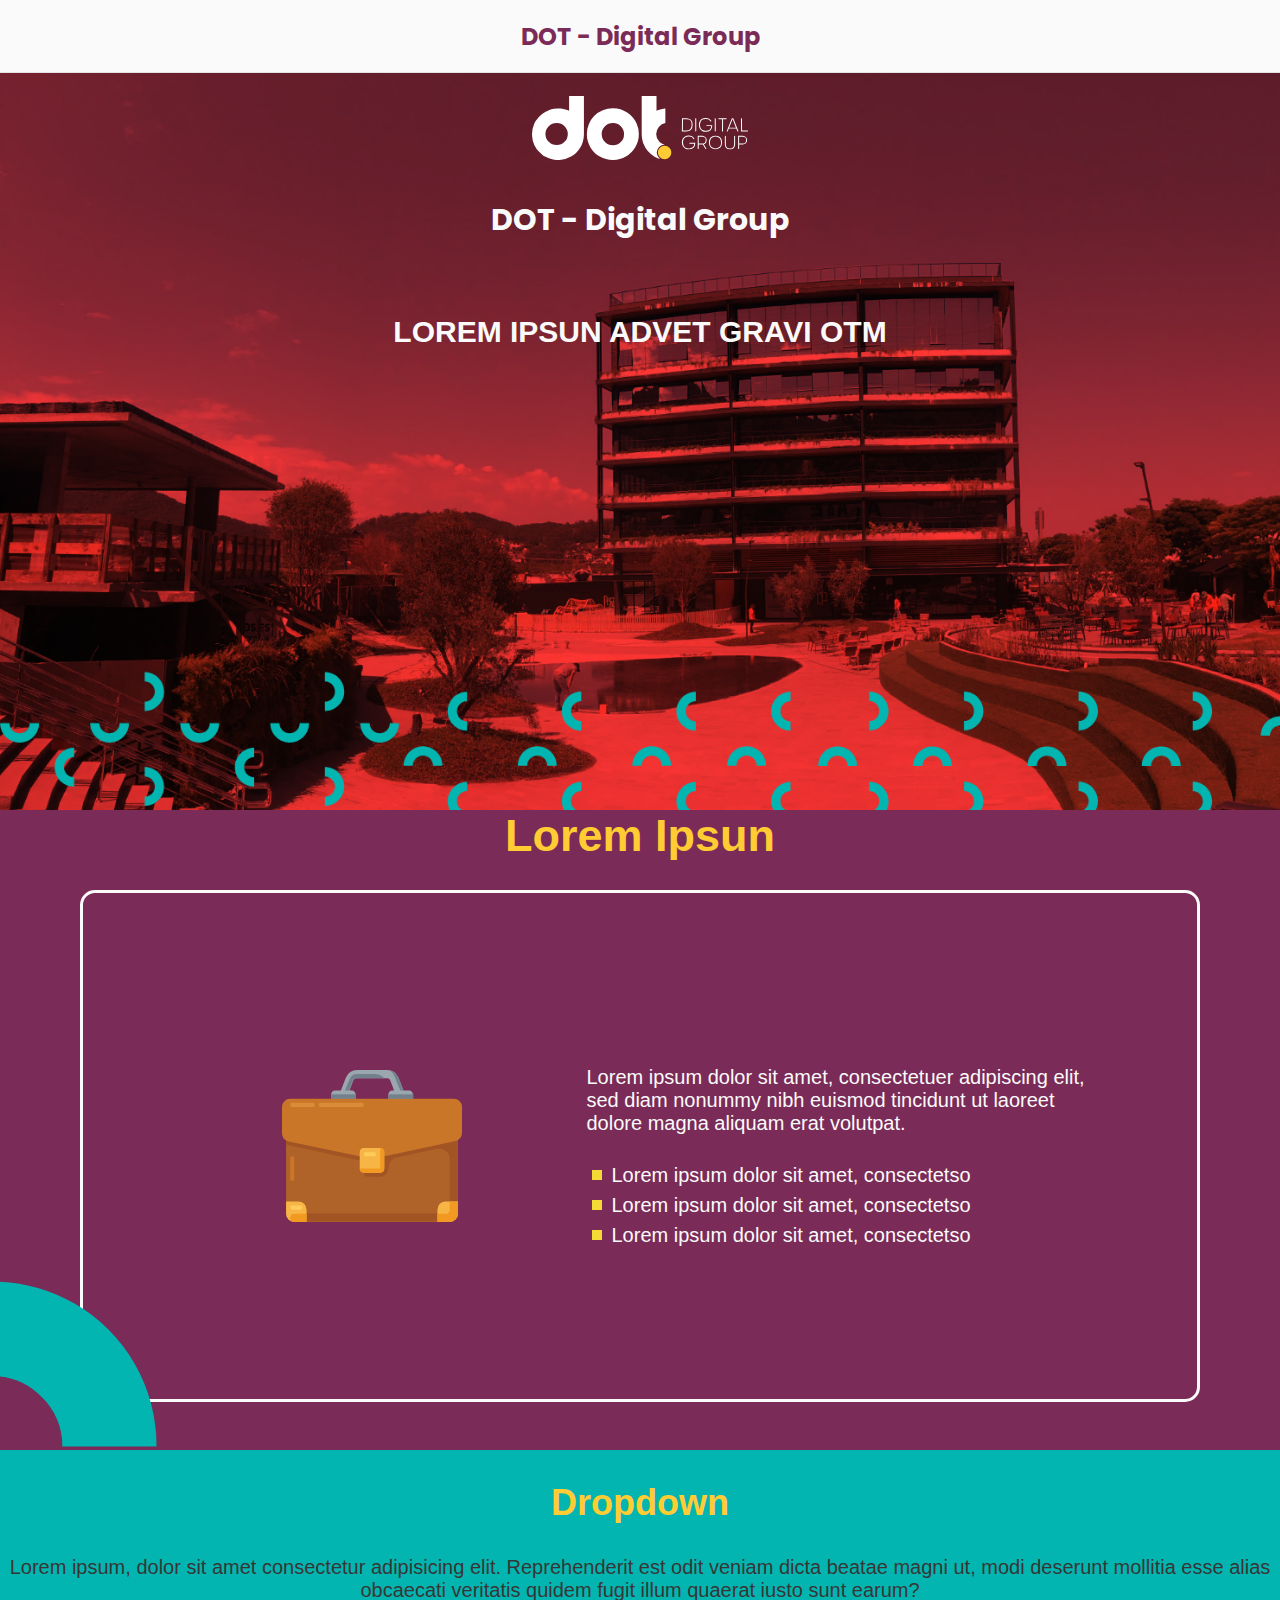
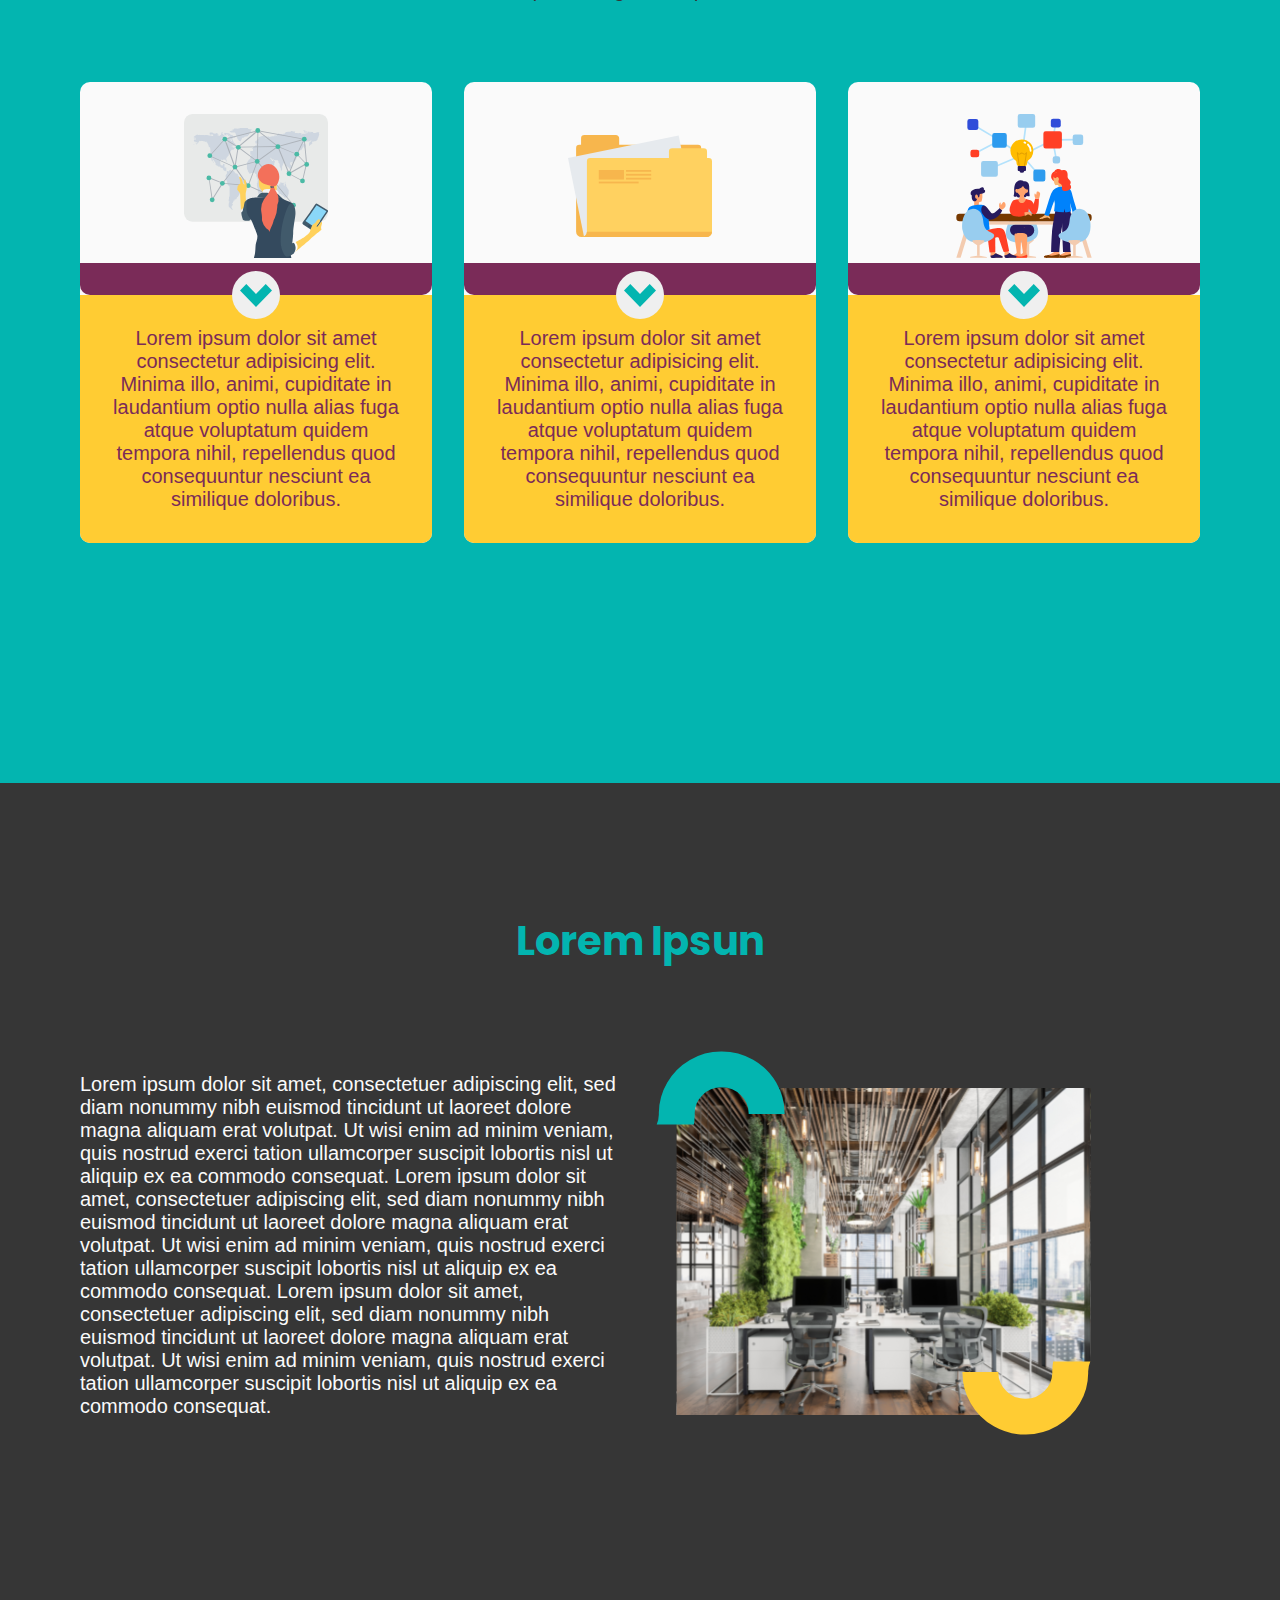
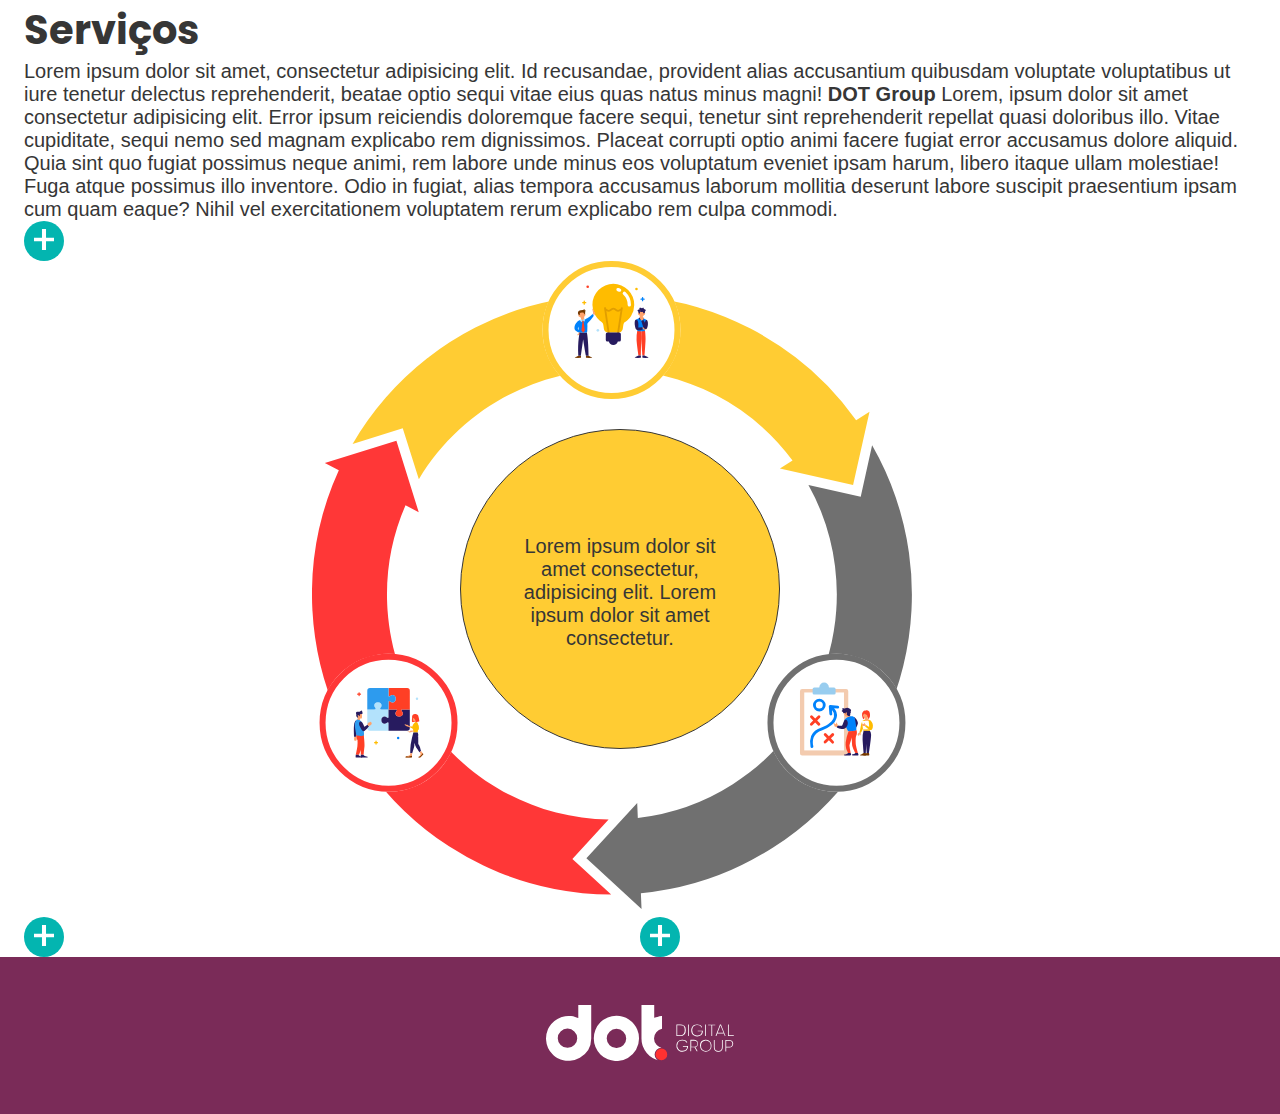
==== index.html @ 4a340a61 "modified:   index.html new file:   main.js deleted:    script/main.js modified:   styles/style.css" ====
<!DOCTYPE html>
<html lang="pt_BR">
  <head>
    <meta charset="UTF-8" />
    <meta name="viewport" content="width=device-width, initial-scale=1.0" />
    <title>DOT - Digital Group</title>
    <link rel="preconnect" href="https://fonts.googleapis.com" />
    <link rel="preconnect" href="https://fonts.gstatic.com" crossorigin />
    <link rel="stylesheet" href="styles/style.css" />
    <link rel="stylesheet" href="Assets/Fonts/style.css" />

    <link
      href="https://fonts.googleapis.com/css2?family=Poppins:wght@400;500;700&display=swap"
      rel="stylesheet"
    />
  </head>
  <body>
    <header id="header">
      <nav class="container">
        <a class="logo" href="#"><span> DOT - Digital Group</span></a>
      </nav>
    </header>

    <main>
      <!-- HOME -->
      <section class="section" id="home">
        <div class="container-grid-Header">
          <div class="text">
            <img
              src="./assets/icones/icones/icon-logo-header.svg"
              class="LogoImg"
              alt="Logo Header"
            />
            <h1 class="title-header">DOT - Digital Group</h1>
            <h2 class="subtitle">LOREM IPSUN ADVET GRAVI OTM</h2>
          </div>
        </div>
      </section>
      <!-- BUSINESS -->
      <section class="businessContainer">
        <h2>Lorem Ipsun</h2>
        <div id="businessContainerDiv">
          <img
            id="businessContainerImg"
            src="assets/icones/icones/icon-01.svg"
            alt=""
          />
          <div id="businessContainerText">
            <p id="businessContainerP">
              Lorem ipsum dolor sit amet, consectetuer adipiscing elit, sed diam
              nonummy nibh euismod tincidunt ut laoreet dolore magna aliquam
              erat volutpat.
            </p>
            <div class="bulletsIcon">
              <img src="assets/icones/icones/square-full.svg" />
              <p>Lorem ipsum dolor sit amet, consectetso</p>
            </div>
            <div class="bulletsIcon">
              <img src="assets/icones/icones/square-full.svg" alt="" />
              <p>Lorem ipsum dolor sit amet, consectetso</p>
            </div>
            <div class="bulletsIcon">
              <img src="assets/icones/icones/square-full.svg" alt="" />
              <p>Lorem ipsum dolor sit amet, consectetso</p>
            </div>
          </div>
        </div>
        <div id="case-container-icon-blue-big">
          <img src="assets/icones/icones/icon-blue-big.svg" alt="" />
        </div>
      </section>

      <!-- Dropdown -->
      <section class="dropdownCard">
        <header class="dropdownHeader">
          <h2>Dropdown</h2>
        </header>
        <div class="textContainer">
          <article>
            Lorem ipsum, dolor sit amet consectetur adipisicing elit.
            Reprehenderit est odit veniam dicta beatae magni ut, modi deserunt
            mollitia esse alias obcaecati veritatis quidem fugit illum quaerat
            iusto sunt earum?
          </article>
        </div>
        <div class="cardContainer">
          <div class="card01">
            <img src="assets/icones/icones/icon-02.svg" alt="" />
            <div id="footerCard">
              <button onclick="showCard1() " id="toggleButton1">
                <!-- <img id="arrowDownImg1" alt="" /> -->
              </button>
            </div>
            <div>
              <p id="text-show1">
                Lorem ipsum dolor sit amet consectetur adipisicing elit. Minima
                illo, animi, cupiditate in laudantium optio nulla alias fuga
                atque voluptatum quidem tempora nihil, repellendus quod
                consequuntur nesciunt ea similique doloribus.
              </p>
            </div>
          </div>
          <div class="card02">
            <img src="assets/icones/icones/icon-03.svg" alt="" />
            <div id="footerCard">
              <button id="toggleButton2" onclick="showCard2() ">
                <!-- <img id="arrowDownImg2" alt="" /> -->
              </button>
            </div>
            <div id="text-show2">
              <p>
                Lorem ipsum dolor sit amet consectetur adipisicing elit. Minima
                illo, animi, cupiditate in laudantium optio nulla alias fuga
                atque voluptatum quidem tempora nihil, repellendus quod
                consequuntur nesciunt ea similique doloribus.
              </p>
            </div>
          </div>
          <div class="card03">
            <img src="assets/icones/icones/icon-04.svg" alt="" />
            <div id="footerCard">
              <button id="toggleButton3" onclick="showCard3() ">
                <!-- <img id="arrowDownImg3" alt="" /> -->
              </button>
            </div>
            <div id="text-show3">
              <p>
                Lorem ipsum dolor sit amet consectetur adipisicing elit. Minima
                illo, animi, cupiditate in laudantium optio nulla alias fuga
                atque voluptatum quidem tempora nihil, repellendus quod
                consequuntur nesciunt ea similique doloribus.
              </p>
            </div>
          </div>
        </div>
      </section>

      <!-- 4 Section -->
      <section class="section" id="about">
        <div class="section4">
          <h1 class="title" id="section4Title">Lorem Ipsun</h1>
          <div class="section4Card">
            <p>
              Lorem ipsum dolor sit amet, consectetuer adipiscing elit, sed diam
              nonummy nibh euismod tincidunt ut laoreet dolore magna aliquam
              erat volutpat. Ut wisi enim ad minim veniam, quis nostrud exerci
              tation ullamcorper suscipit lobortis nisl ut aliquip ex ea commodo
              consequat. Lorem ipsum dolor sit amet, consectetuer adipiscing
              elit, sed diam nonummy nibh euismod tincidunt ut laoreet dolore
              magna aliquam erat volutpat. Ut wisi enim ad minim veniam, quis
              nostrud exerci tation ullamcorper suscipit lobortis nisl ut
              aliquip ex ea commodo consequat. Lorem ipsum dolor sit amet,
              consectetuer adipiscing elit, sed diam nonummy nibh euismod
              tincidunt ut laoreet dolore magna aliquam erat volutpat. Ut wisi
              enim ad minim veniam, quis nostrud exerci tation ullamcorper
              suscipit lobortis nisl ut aliquip ex ea commodo consequat.
            </p>
            <div class="image">
              <img
                src="./assets/icones/icones/Grupo 126512.svg"
                alt="Imagem2"
              />
            </div>
          </div>
        </div>
      </section>

      <!-- SERVICES -->
      <section class="section" id="services">
        <div class="container grid">
          <header>
            <h1 class="title">Serviços</h1>
            <p>
              Lorem ipsum dolor sit amet, consectetur adipisicing elit. Id
              recusandae, provident alias accusantium quibusdam voluptate
              voluptatibus ut iure tenetur delectus reprehenderit, beatae optio
              sequi vitae eius quas natus minus magni!
              <strong> DOT Group </strong>Lorem, ipsum dolor sit amet
              consectetur adipisicing elit. Error ipsum reiciendis doloremque
              facere sequi, tenetur sint reprehenderit repellat quasi doloribus
              illo. Vitae cupiditate, sequi nemo sed magnam explicabo rem
              dignissimos. Placeat corrupti optio animi facere fugiat error
              accusamus dolore aliquid. Quia sint quo fugiat possimus neque
              animi, rem labore unde minus eos voluptatum eveniet ipsam harum,
              libero itaque ullam molestiae! Fuga atque possimus illo inventore.
              Odio in fugiat, alias tempora accusamus laborum mollitia deserunt
              labore suscipit praesentium ipsam cum quam eaque? Nihil vel
              exercitationem voluptatem rerum explicabo rem culpa commodi.
            </p>
          </header>
          <div id="cards-grid">
            <div class="card1">
              <button class="button-top">
                <img src="assets/icones/icones/icon-plus.svg" alt="" />
              </button>
            </div>
            <div class="img-container">
              <div class="InterativeImgBg">
                <div id="yellow-circle">
                  <p class="text-yellow">
                    Lorem ipsum dolor sit amet consectetur, adipisicing elit.
                    Lorem ipsum dolor sit amet consectetur.
                  </p>
                </div>
                <!-- <div id="red-circle">
                  <p class="text-red">
                    Lorem ipsum dolor sit amet consectetur, adipisicing elit.
                    Lorem ipsum dolor sit amet consectetur.
                  </p>
                </div> -->
                <!-- <div id="gray-circle">
                  <p class="text-gray">
                    Lorem ipsum dolor sit amet consectetur, adipisicing elit.
                    Lorem ipsum dolor sit amet consectetur.
                  </p>
                </div> -->
              </div>
            </div>

            <div id="baseCardContainer">
              <div class="card2">
                <button class="button-left">
                  <img src="assets/icones/icones/icon-plus.svg" alt="" />
                </button>
              </div>
              <div class="card3">
                <button class="button-right">
                  <img src="assets/icones/icones/icon-plus.svg" alt="" />
                </button>
              </div>
            </div>
          </div>
        </div>
      </section>

      <!-- FOOTER -->
      <section class="section" id="contact">
        <div class="container grid">
          <a href="" target="_blank"
            ><img src="assets/icones/icones/icon-logo-footer.svg" alt=""
          /></a>
        </div>
      </section>
    </main>

    <!-- JAVASCRIPT -->
    <script src="https://ajax.googleapis.com/ajax/libs/jquery/3.3.1/jquery.min.js"></script>

    <script src="main.js"></script>
  </body>
</html>
---- styles/style.css ----
/*=========== RESET ========================= */
* {
  margin: 0;
  padding: 0;
  box-sizing: border-box;
  line-height: 1, 625rem;
  -webkit-font-smoothing: antialiased;
}

::-webkit-scrollbar {
  width: 0.45rem;
}
::-webkit-scrollbar-track {
  background: var(--base-color-alt);
}

::-webkit-scrollbar-thumb {
  background: var(--text-color-light);
  border-radius: 999px;
}

a {
  text-decoration: none;
}

/*=========== VARIABLES ========================= */
:root {
  --base-color: #9f9f9f;
  --base-color-second: #ffcc33;
  --base-color-alt: #7a2b58;
  --base-color-blue: #03b5b0;
  --base-color-red: #ff3737;
  --title-color: #f7f4f;
  --text-color: #363636;
  --text-color-light: #fafafa;
  --body-color: #fafafa;
}

/*=========== BASE ========================= */

body {
  font: 400 1.25rem 'DM Sans', sans-serif;
  color: var(--text-color);
  -webkit-font-smoothing: antialiased;
}

.title {
  font: 700 2.5rem 'Poppins', sans-serif;
  color: var(--text-color);
  -webkit-font-smoothing: auto;
}
.subtitle {
  padding: 2.5rem;
  color: var(--text-color-light);
}

/*=========== HEADER ========================= */
.container {
  margin-left: 1.5rem;
  margin-right: 1.5rem;
  flex-wrap: wrap;
  align-content: center;
  justify-content: space-around;
}

#header {
  border-bottom: 1px solid #e3e3e3;
  margin-bottom: 2rem;
  display: flex;
  position: fixed;
  top: 0;
  left: 0;
  z-index: 100;
  background-color: var(--body-color);
  width: 100%;
}

.logo {
  font: 700 1.3125rem 'Poppins', sans-serif;
  color: var(--base-color-alt);
  font-size: x-large;
}

/* ============ FOOTER ============== */

#contact {
  padding: 3rem;
  align-items: center;
  justify-content: space-around;
  display: flex;
  background: var(--base-color-alt);
}

#contact img {
  height: 3.5rem;
}

/*=========== NAVIGATION ========================= */

nav {
  height: 4.5rem;
  display: flex;
  text-align: center;
  width: 100%;
}

/*=========== HOME ========================= */

.container-grid-Header {
  background-image: url('../assets/fotos/header-1920.png');
  position: relative;
  height: 90vh;
  background-repeat: no-repeat;
  background-size: cover;
}

#home .LogoImg {
  height: 4rem;
}

#home .text {
  padding-top: 6rem;
  text-align: center;
}

#home .text p {
  margin-bottom: 2rem;
}

.title-header {
  font: 700 1.875rem 'Poppins', sans-serif;
  padding: 2rem;
  color: var(--text-color-light);
  -webkit-font-smoothing: auto;
}

/*=========== BUSINESS ========================= */
.businessContainer {
  width: 100%;
  height: 40rem;
  background-color: var(--base-color-alt);
  color: var(--body-color);
  display: flex;
  flex-direction: column;
  justify-content: center;
  align-items: center;
  position: relative;
}

.businessContainer h2 {
  width: 100%;
  height: 100px;
  text-align: center;
  font-size: 45px;
  font-weight: bold;
  color: var(--base-color-second);
}

#businessContainerDiv {
  display: flex;
  width: 100%;
  max-width: 70rem;
  height: 100%;
  margin: 0 auto;
  margin-bottom: 3rem;
  border: 3px solid var(--body-color);
  border-radius: 15px;
  font-size: 1.25rem;
  align-content: center;
  align-items: center;
  justify-content: center;
}

#businessContainerImg {
  width: 180px;
  margin: 0 100px 0 120px;
}

#businessContainerText {
  width: 50%;
}

#businessContainerP {
  margin: 25px;
}

.bulletsIcon {
  display: flex;
  width: 100%;
  align-items: center;
  margin: 0 20px;
}
.bulletsIcon img {
  display: flex;
  width: 10px;
  margin: 10px;
  color: #ffcc33;
}

#case-container-icon-blue-big {
  position: absolute;
  left: -180px;
  bottom: -30px;
}

/*=========== DROPDOWN ========================= */

.dropdownCard {
  background: var(--base-color-blue);
  text-align: center;
  padding-bottom: 10rem;
}

.dropdownHeader {
  font-size: x-large;
  text-align: center;
  padding: 2rem;
  color: var(--base-color-second);
}

.cardContainer {
  display: grid;
  grid-template-columns: repeat(auto-fit, minmax(15rem, 1fr));
  gap: 2rem;
  padding: 5rem;
}

.cardContainer img {
  height: 9rem;
  width: 9rem;
}

#footerCard {
  background: var(--base-color-alt);
  height: 2rem;
  border-bottom-right-radius: 10px;
  border-bottom-left-radius: 10px;
}

#footerCardHide {
  background: var(--base-color-second);
  height: 2rem;
}

.card01,
.card02,
.card03 {
  background: var(--body-color);
  border-radius: 10px;
  padding-top: 2rem;
}

#text-show1,
#text-show2,
#text-show3 {
  padding: 2rem;
  background: var(--base-color-second);
  color: var(--base-color-alt);
  border-bottom-left-radius: 10px;
  border-bottom-right-radius: 10px;
}

#arrowUpButton {
  margin-top: 0.5rem;
  border-radius: 30px;
  width: 3rem;
  height: 3rem;
  border: none;
  cursor: pointer;
  background-image: url(../assets/icones/icones/icon-arrow-up.svg);
  background-position: center;
  background-repeat: no-repeat;
  background-color: var(--base-color-alt);
}

#toggleButton1,
#toggleButton2,
#toggleButton3 {
  margin-top: 0.5rem;
  border-radius: 30px;
  width: 3rem;
  height: 3rem;
  border: none;
  cursor: pointer;
  background-image: url(../assets/icones/icones/icon-arrow-down.svg);
  background-position: center;
  background-repeat: no-repeat;
}

/*=========== 4 section  ========================= */

#section4Title {
  color: var(--base-color-blue);
  text-align: center;
}

.section4 {
  background: var(--text-color);
  color: var(--text-color-light);
  padding-top: 8rem;
  padding-bottom: 5rem;
}

.section4Card {
  display: grid;
  grid-template-columns: repeat(auto-fit, minmax(26rem, 1fr));
  gap: 2rem;
  padding: 5rem;
  align-items: center;
}

.image img {
  width: 80%;
}

/*=========== SERVICES ========================= */

.InterativeImgBg {
  height: 41rem;
  width: 41rem;
  background-image: url('../assets/icones/icones/interactive.svg');
  background-repeat: no-repeat;
  display: flex;
  align-items: center;
  justify-content: center;
}

.img-container {
  display: flex;
  align-items: center;
  justify-content: center;
}

#yellow-circle {
  border: 1px solid var(--text-color);
  background-color: var(--base-color-second);
  border-radius: 100%;
  height: 20rem;
  width: 20rem;
  padding: 1rem;
  margin-right: 2.5rem;
}

.text-yellow,
.text-gray,
.text-red {
  text-align: center;
  padding-top: calc(20%);
  margin: 2rem;
}

#gray-circle {
  border: 1px solid var(--text-color);
  background-color: var(--text-color);
  border-radius: 100%;
  text-overflow: initial;
  height: 20rem;
  width: 20rem;
  color: var(--text-color-light);
}

/* .text-gray {
  text-align: center;
  padding-top: calc(20%);
  margin: 2rem;
} */

#red-circle {
  border: 1px solid var(--text-color);
  background-color: var(--base-color-red);
  border-radius: 100%;
  text-overflow: initial;
  height: 20rem;
  width: 20rem;
  color: var(--text-color-light);
}

/* .text-red {
  text-align: center;
  padding-top: calc(20%);
  margin: 2rem;
} */

#baseCardContainer {
  display: grid;
  grid-template-columns: repeat(auto-fit, minmax(26rem, 1fr));
}

#services .button-top {
  background: var(--base-color-blue);
  height: 2.5rem;
  width: 2.5rem;
  border: none;
  border-radius: 30px;
}

#services .button-left {
  background: var(--base-color-blue);
  height: 2.5rem;
  width: 2.5rem;
  border: none;
  border-radius: 30px;
}

#services .button-right {
  background: var(--base-color-blue);
  height: 2.5rem;
  width: 2.5rem;
  border: none;
  border-radius: 30px;
}
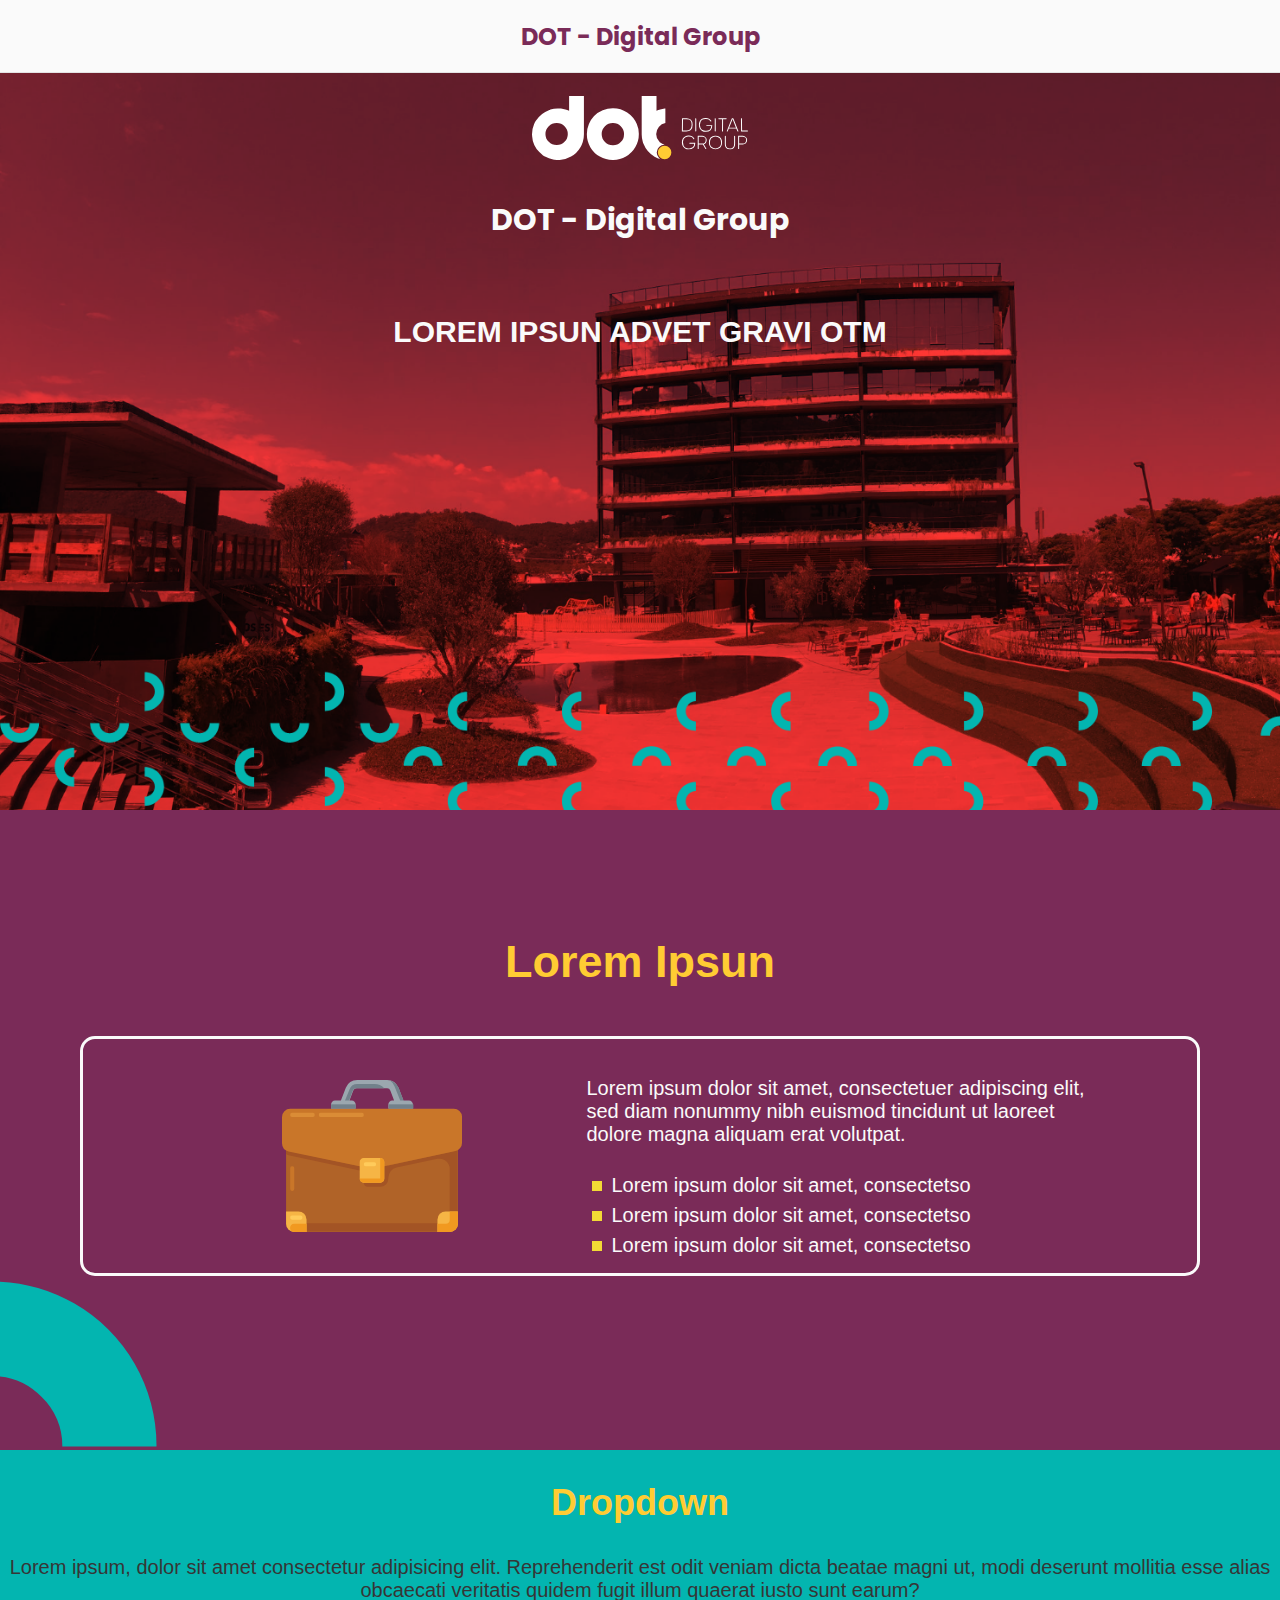
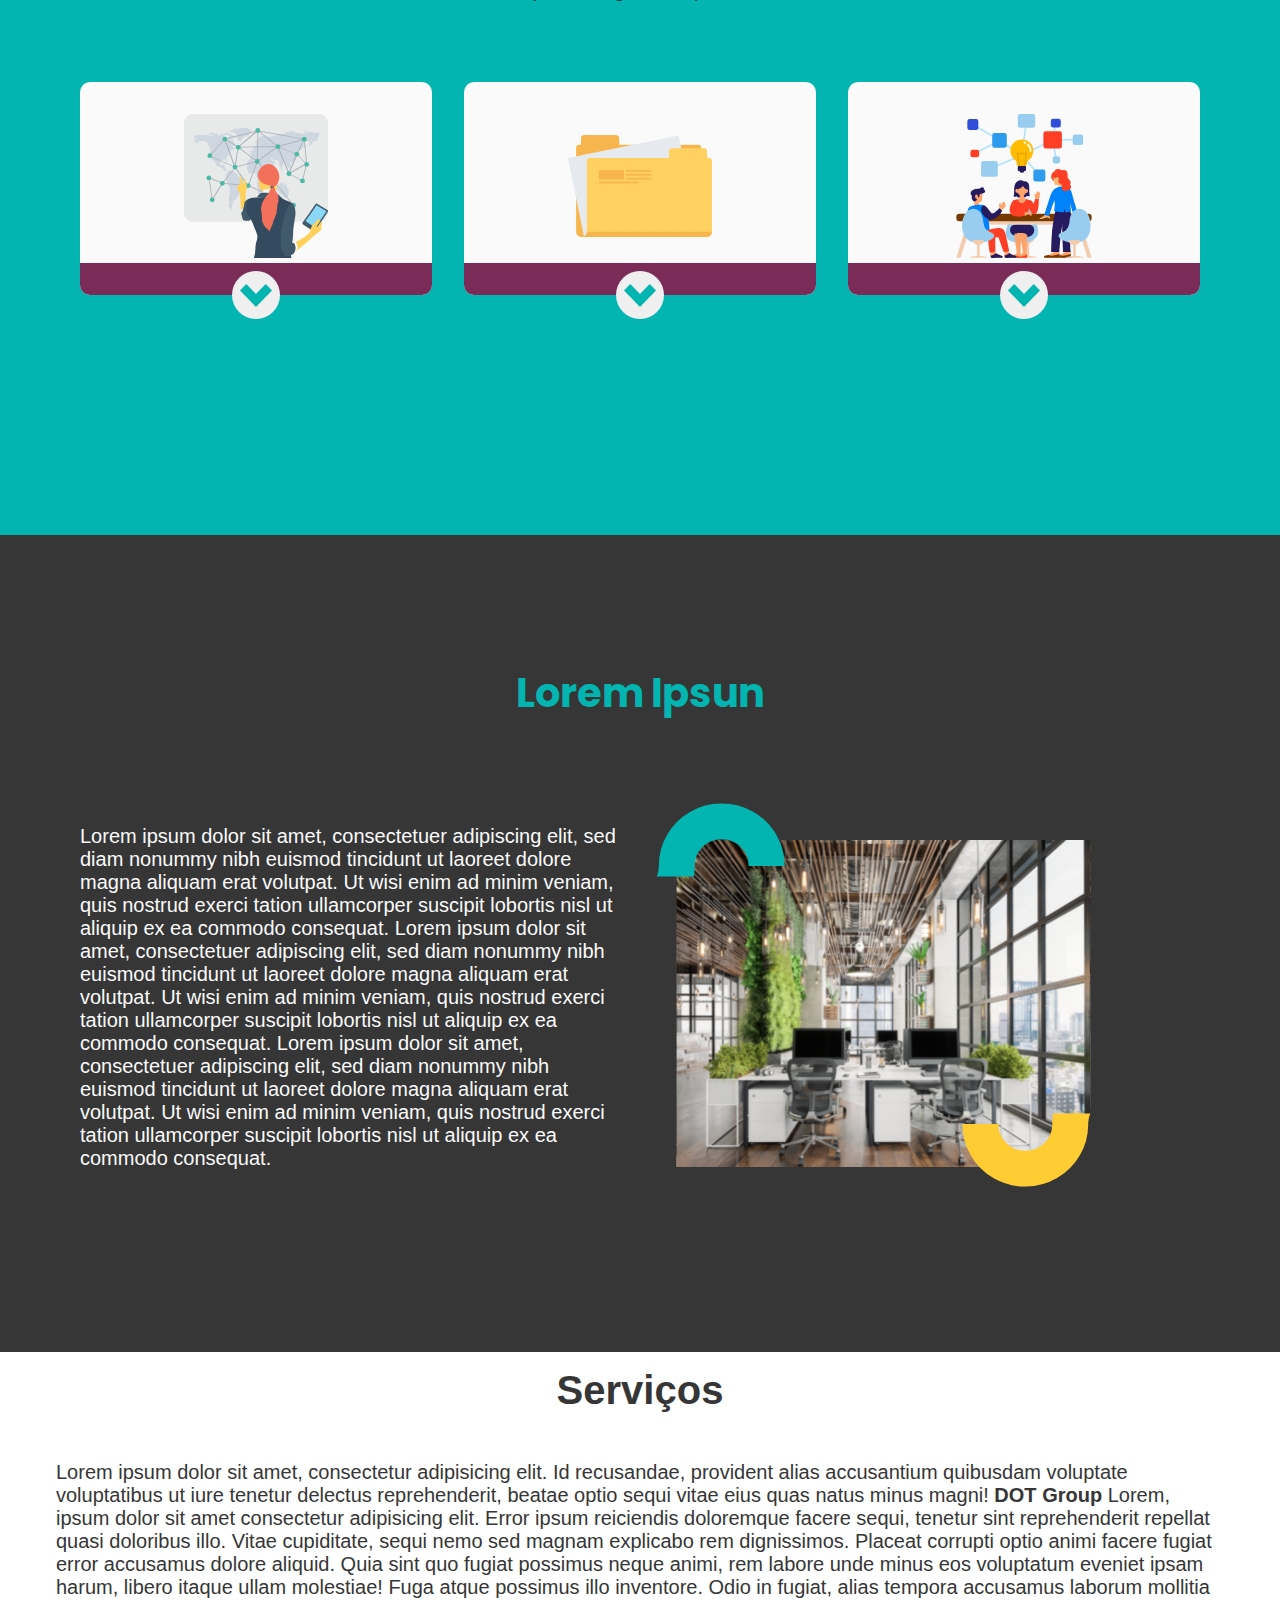
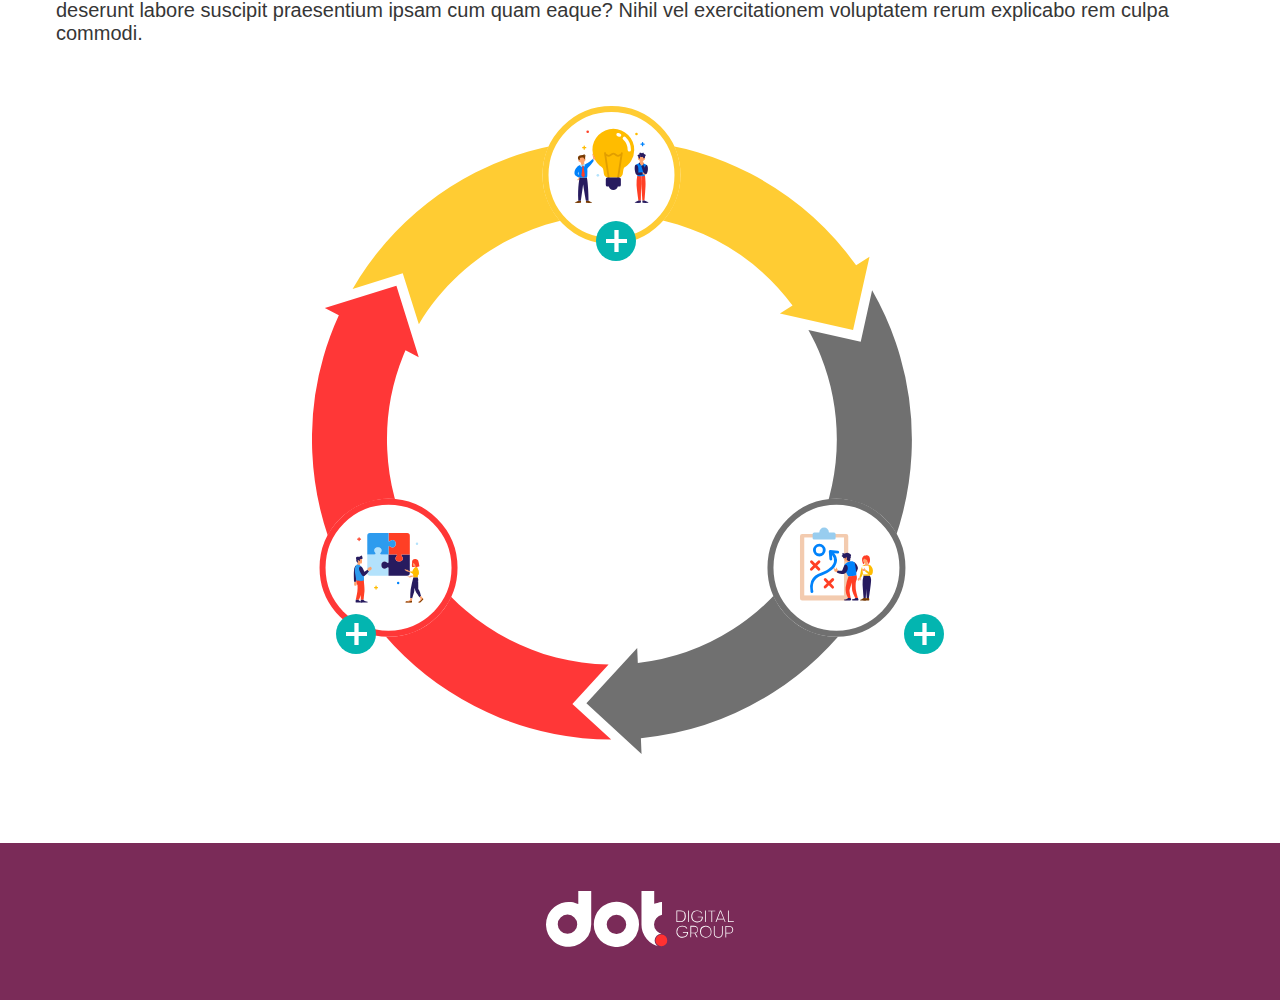
==== commit 9230c002: "modified:   index.html modified:   main.js modified:   styles/style.css" ====
--- a/index.html
+++ b/index.html
@@ -87,12 +87,10 @@
           <div class="card01">
             <img src="assets/icones/icones/icon-02.svg" alt="" />
             <div id="footerCard">
-              <button onclick="showCard1() " id="toggleButton1">
-                <!-- <img id="arrowDownImg1" alt="" /> -->
-              </button>
+              <button id="toggleButton1"></button>
             </div>
             <div>
-              <p id="text-show1">
+              <p id="textShow1">
                 Lorem ipsum dolor sit amet consectetur adipisicing elit. Minima
                 illo, animi, cupiditate in laudantium optio nulla alias fuga
                 atque voluptatum quidem tempora nihil, repellendus quod
@@ -103,11 +101,9 @@
           <div class="card02">
             <img src="assets/icones/icones/icon-03.svg" alt="" />
             <div id="footerCard">
-              <button id="toggleButton2" onclick="showCard2() ">
-                <!-- <img id="arrowDownImg2" alt="" /> -->
-              </button>
-            </div>
-            <div id="text-show2">
+              <button id="toggleButton2" onclick="ToggleCard2()"></button>
+            </div>
+            <div id="textShow2">
               <p>
                 Lorem ipsum dolor sit amet consectetur adipisicing elit. Minima
                 illo, animi, cupiditate in laudantium optio nulla alias fuga
@@ -119,11 +115,9 @@
           <div class="card03">
             <img src="assets/icones/icones/icon-04.svg" alt="" />
             <div id="footerCard">
-              <button id="toggleButton3" onclick="showCard3() ">
-                <!-- <img id="arrowDownImg3" alt="" /> -->
-              </button>
-            </div>
-            <div id="text-show3">
+              <button id="toggleButton3"></button>
+            </div>
+            <div id="textShow3">
               <p>
                 Lorem ipsum dolor sit amet consectetur adipisicing elit. Minima
                 illo, animi, cupiditate in laudantium optio nulla alias fuga
@@ -169,8 +163,8 @@
       <section class="section" id="services">
         <div class="container grid">
           <header>
-            <h1 class="title">Serviços</h1>
-            <p>
+            <h1 id="titleServices">Serviços</h1>
+            <p id="textServicesContainer">
               Lorem ipsum dolor sit amet, consectetur adipisicing elit. Id
               recusandae, provident alias accusantium quibusdam voluptate
               voluptatibus ut iure tenetur delectus reprehenderit, beatae optio
@@ -188,45 +182,39 @@
               exercitationem voluptatem rerum explicabo rem culpa commodi.
             </p>
           </header>
-          <div id="cards-grid">
+          <div id="cardsGrid">
             <div class="card1">
-              <button class="button-top">
-                <img src="assets/icones/icones/icon-plus.svg" alt="" />
-              </button>
-            </div>
-            <div class="img-container">
+              <button id="buttonTop"></button>
+            </div>
+            <div class="imgContainer">
               <div class="InterativeImgBg">
-                <div id="yellow-circle">
-                  <p class="text-yellow">
+                <div id="yellowCircle">
+                  <p class="textYellow">
                     Lorem ipsum dolor sit amet consectetur, adipisicing elit.
                     Lorem ipsum dolor sit amet consectetur.
                   </p>
                 </div>
-                <!-- <div id="red-circle">
-                  <p class="text-red">
+                <div id="redCircle">
+                  <p class="textRed">
                     Lorem ipsum dolor sit amet consectetur, adipisicing elit.
                     Lorem ipsum dolor sit amet consectetur.
                   </p>
-                </div> -->
-                <!-- <div id="gray-circle">
-                  <p class="text-gray">
+                </div>
+                <div id="grayCircle">
+                  <p class="textGray">
                     Lorem ipsum dolor sit amet consectetur, adipisicing elit.
                     Lorem ipsum dolor sit amet consectetur.
                   </p>
-                </div> -->
+                </div>
               </div>
             </div>
 
             <div id="baseCardContainer">
               <div class="card2">
-                <button class="button-left">
-                  <img src="assets/icones/icones/icon-plus.svg" alt="" />
-                </button>
+                <button id="buttonLeft"></button>
               </div>
               <div class="card3">
-                <button class="button-right">
-                  <img src="assets/icones/icones/icon-plus.svg" alt="" />
-                </button>
+                <button id="buttonRight"></button>
               </div>
             </div>
           </div>
--- a/styles/style.css
+++ b/styles/style.css
@@ -84,6 +84,7 @@
 /* ============ FOOTER ============== */
 
 #contact {
+  margin-top: 10rem;
   padding: 3rem;
   align-items: center;
   justify-content: space-around;
@@ -160,7 +161,7 @@
   display: flex;
   width: 100%;
   max-width: 70rem;
-  height: 100%;
+  height: 15rem;
   margin: 0 auto;
   margin-bottom: 3rem;
   border: 3px solid var(--body-color);
@@ -250,17 +251,20 @@
   padding-top: 2rem;
 }
 
-#text-show1,
-#text-show2,
-#text-show3 {
+#textShow1,
+#textShow2,
+#textShow3 {
   padding: 2rem;
   background: var(--base-color-second);
   color: var(--base-color-alt);
   border-bottom-left-radius: 10px;
   border-bottom-right-radius: 10px;
-}
-
-#arrowUpButton {
+  display: none;
+}
+
+#arrowUpButton1,
+#arrowUpButton2,
+#arrowUpButton3 {
   margin-top: 0.5rem;
   border-radius: 30px;
   width: 3rem;
@@ -315,6 +319,16 @@
 
 /*=========== SERVICES ========================= */
 
+#titleServices {
+  text-align: center;
+  padding: 1rem;
+}
+
+#textServicesContainer {
+  padding: 2rem;
+  margin-bottom: 9rem;
+}
+
 .InterativeImgBg {
   height: 41rem;
   width: 41rem;
@@ -323,15 +337,30 @@
   display: flex;
   align-items: center;
   justify-content: center;
-}
-
-.img-container {
+  z-index: -1;
+}
+
+.imgContainer {
   display: flex;
   align-items: center;
   justify-content: center;
 }
 
-#yellow-circle {
+.textYellow,
+.textGray,
+.textRed {
+  text-align: center;
+  padding-top: calc(20%);
+  margin: 2rem;
+}
+
+.card1 {
+  text-align: center;
+  margin-bottom: -10rem;
+  margin-right: 3rem;
+}
+
+#yellowCircle {
   border: 1px solid var(--text-color);
   background-color: var(--base-color-second);
   border-radius: 100%;
@@ -339,73 +368,80 @@
   width: 20rem;
   padding: 1rem;
   margin-right: 2.5rem;
-}
-
-.text-yellow,
-.text-gray,
-.text-red {
-  text-align: center;
-  padding-top: calc(20%);
-  margin: 2rem;
-}
-
-#gray-circle {
+  z-index: -1;
+  display: none;
+}
+
+#grayCircle {
   border: 1px solid var(--text-color);
   background-color: var(--text-color);
   border-radius: 100%;
-  text-overflow: initial;
   height: 20rem;
   width: 20rem;
+  padding: 1rem;
+  margin-right: 2.5rem;
   color: var(--text-color-light);
-}
-
-/* .text-gray {
-  text-align: center;
-  padding-top: calc(20%);
-  margin: 2rem;
-} */
-
-#red-circle {
+  display: none;
+}
+
+#redCircle {
   border: 1px solid var(--text-color);
   background-color: var(--base-color-red);
   border-radius: 100%;
-  text-overflow: initial;
   height: 20rem;
   width: 20rem;
+  padding: 1rem;
+  margin-right: 2.5rem;
   color: var(--text-color-light);
-}
-
-/* .text-red {
+  display: none;
+}
+
+.textRed {
   text-align: center;
   padding-top: calc(20%);
   margin: 2rem;
-} */
+}
 
 #baseCardContainer {
-  display: grid;
-  grid-template-columns: repeat(auto-fit, minmax(26rem, 1fr));
-}
-
-#services .button-top {
+  display: flex;
+  justify-content: space-around;
+  align-items: center;
+  margin-bottom: 1.5rem;
+  margin-bottom: 1.5rem;
+  margin-top: -9.25rem;
+  margin-right: 2rem;
+}
+.card2 {
+  margin-left: 2rem;
+}
+.card3 {
+  margin-left: -2rem;
+}
+
+#buttonTop,
+#buttonLeft,
+#buttonRight {
   background: var(--base-color-blue);
   height: 2.5rem;
   width: 2.5rem;
   border: none;
   border-radius: 30px;
-}
-
-#services .button-left {
-  background: var(--base-color-blue);
+  cursor: pointer;
+  background-image: url(../assets/icones/icones/icon-plus.svg);
+  background-position: center;
+  background-repeat: no-repeat;
+}
+
+#buttonTopClose,
+#buttonLeftClose,
+#buttonRightClose {
+  background: var(--base-color-alt);
   height: 2.5rem;
   width: 2.5rem;
   border: none;
   border-radius: 30px;
-}
-
-#services .button-right {
-  background: var(--base-color-blue);
-  height: 2.5rem;
-  width: 2.5rem;
-  border: none;
-  border-radius: 30px;
-}
+  cursor: pointer;
+  background-image: url(../assets/icones/icones/icon-minos.svg);
+  background-position: center;
+  background-repeat: no-repeat;
+}
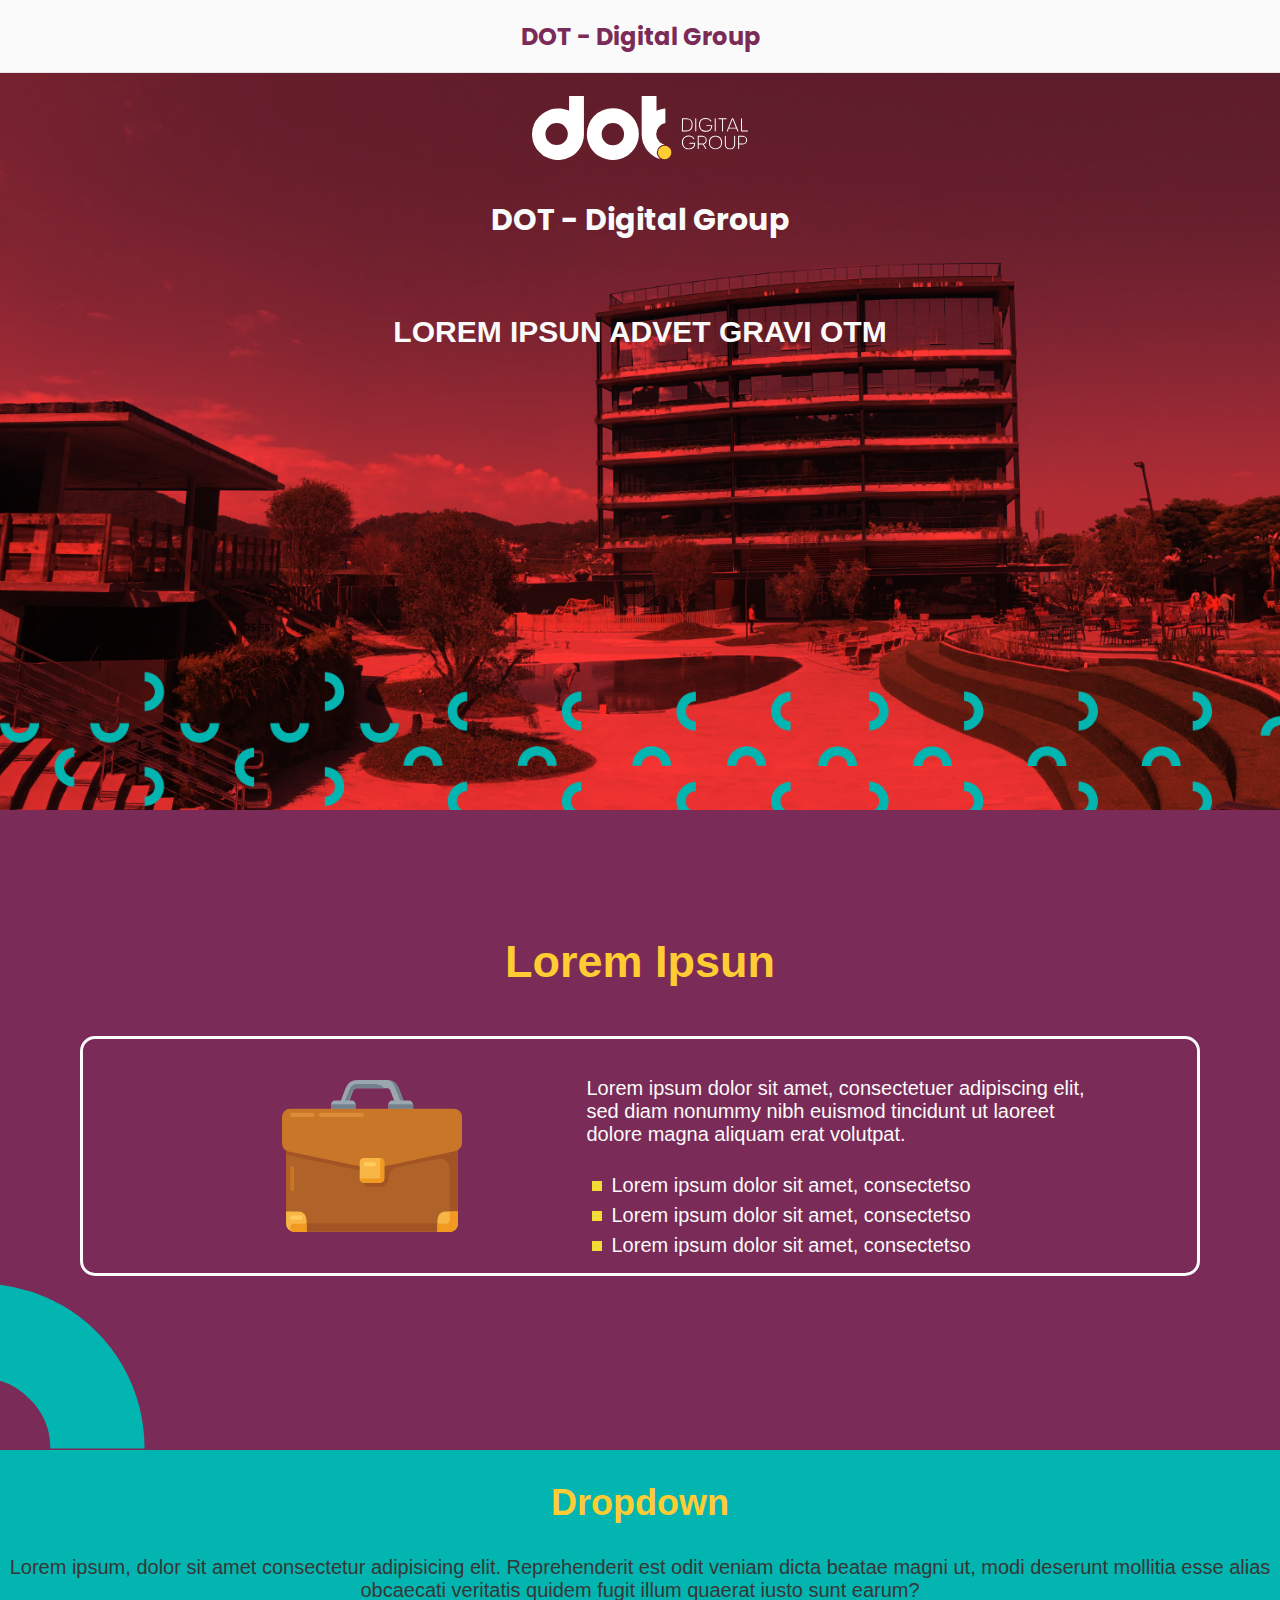
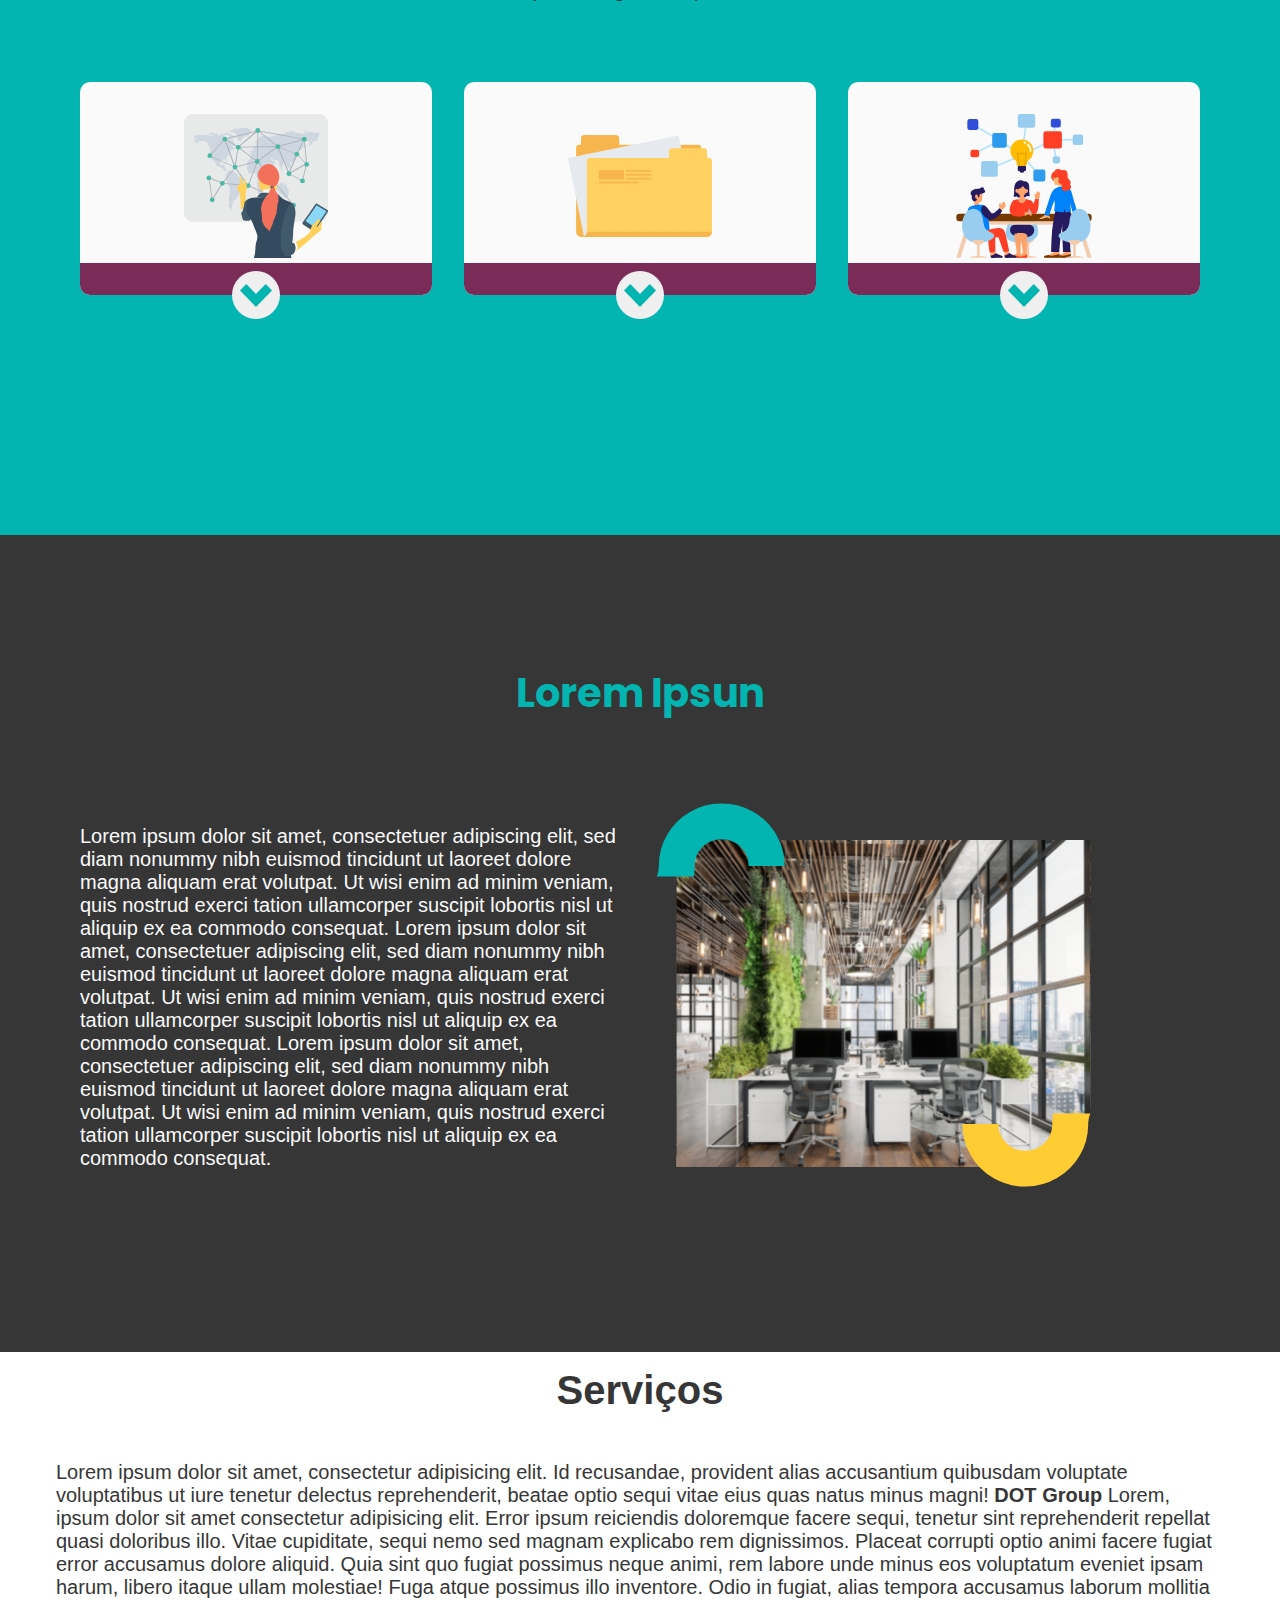
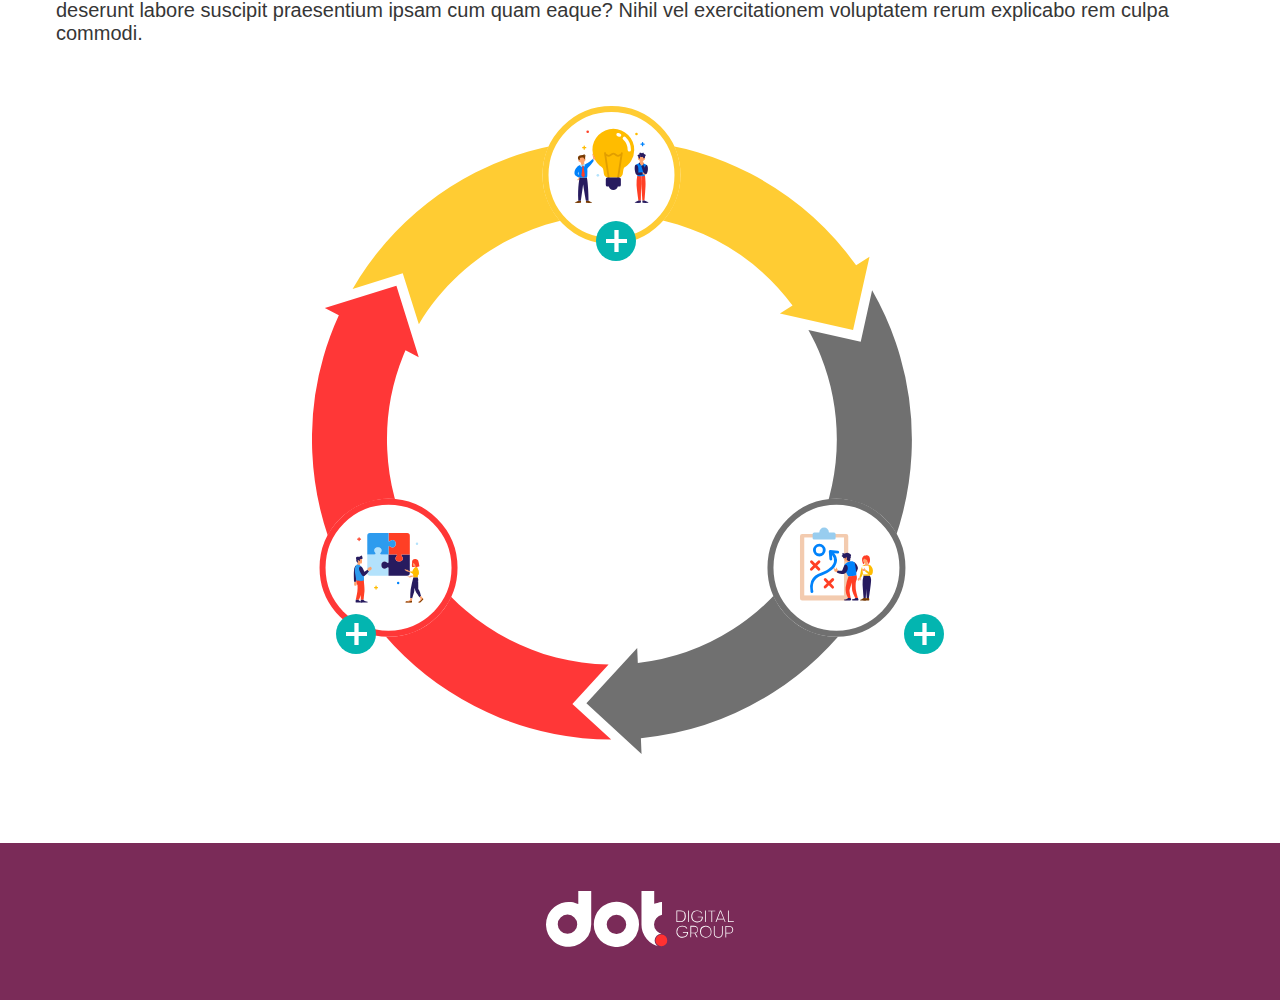
==== commit 0c08ee2b: "Add Jquery" ====
--- a/index.html
+++ b/index.html
@@ -65,7 +65,7 @@
             </div>
           </div>
         </div>
-        <div id="case-container-icon-blue-big">
+        <div id="businessIconBlue">
           <img src="assets/icones/icones/icon-blue-big.svg" alt="" />
         </div>
       </section>
@@ -190,20 +190,17 @@
               <div class="InterativeImgBg">
                 <div id="yellowCircle">
                   <p class="textYellow">
-                    Lorem ipsum dolor sit amet consectetur, adipisicing elit.
-                    Lorem ipsum dolor sit amet consectetur.
+                    Texto com o fundo <strong>Amarelo</strong>
                   </p>
                 </div>
                 <div id="redCircle">
                   <p class="textRed">
-                    Lorem ipsum dolor sit amet consectetur, adipisicing elit.
-                    Lorem ipsum dolor sit amet consectetur.
+                    Texto com o fundo <strong>Vermelho</strong>
                   </p>
                 </div>
                 <div id="grayCircle">
                   <p class="textGray">
-                    Lorem ipsum dolor sit amet consectetur, adipisicing elit.
-                    Lorem ipsum dolor sit amet consectetur.
+                    Texto com o fundo <strong>Cinza</strong>
                   </p>
                 </div>
               </div>
--- a/styles/style.css
+++ b/styles/style.css
@@ -21,6 +21,11 @@
 
 a {
   text-decoration: none;
+}
+
+button:hover {
+  transition: 0.2s;
+  background: #e0e0e0;
 }
 
 /*=========== VARIABLES ========================= */
@@ -138,7 +143,7 @@
 /*=========== BUSINESS ========================= */
 .businessContainer {
   width: 100%;
-  height: 40rem;
+  min-height: 40rem;
   background-color: var(--base-color-alt);
   color: var(--body-color);
   display: flex;
@@ -198,10 +203,10 @@
   color: #ffcc33;
 }
 
-#case-container-icon-blue-big {
+#businessIconBlue {
   position: absolute;
-  left: -180px;
-  bottom: -30px;
+  left: -12rem;
+  bottom: -2rem;
 }
 
 /*=========== DROPDOWN ========================= */
@@ -432,6 +437,16 @@
   background-repeat: no-repeat;
 }
 
+#buttonTop:hover,
+#buttonLeft:hover,
+#buttonRight:hover {
+  background: #00d3cc;
+  transition: background-color 0.2s;
+  background-image: url(../assets/icones/icones/icon-plus.svg);
+  background-position: center;
+  background-repeat: no-repeat;
+}
+
 #buttonTopClose,
 #buttonLeftClose,
 #buttonRightClose {
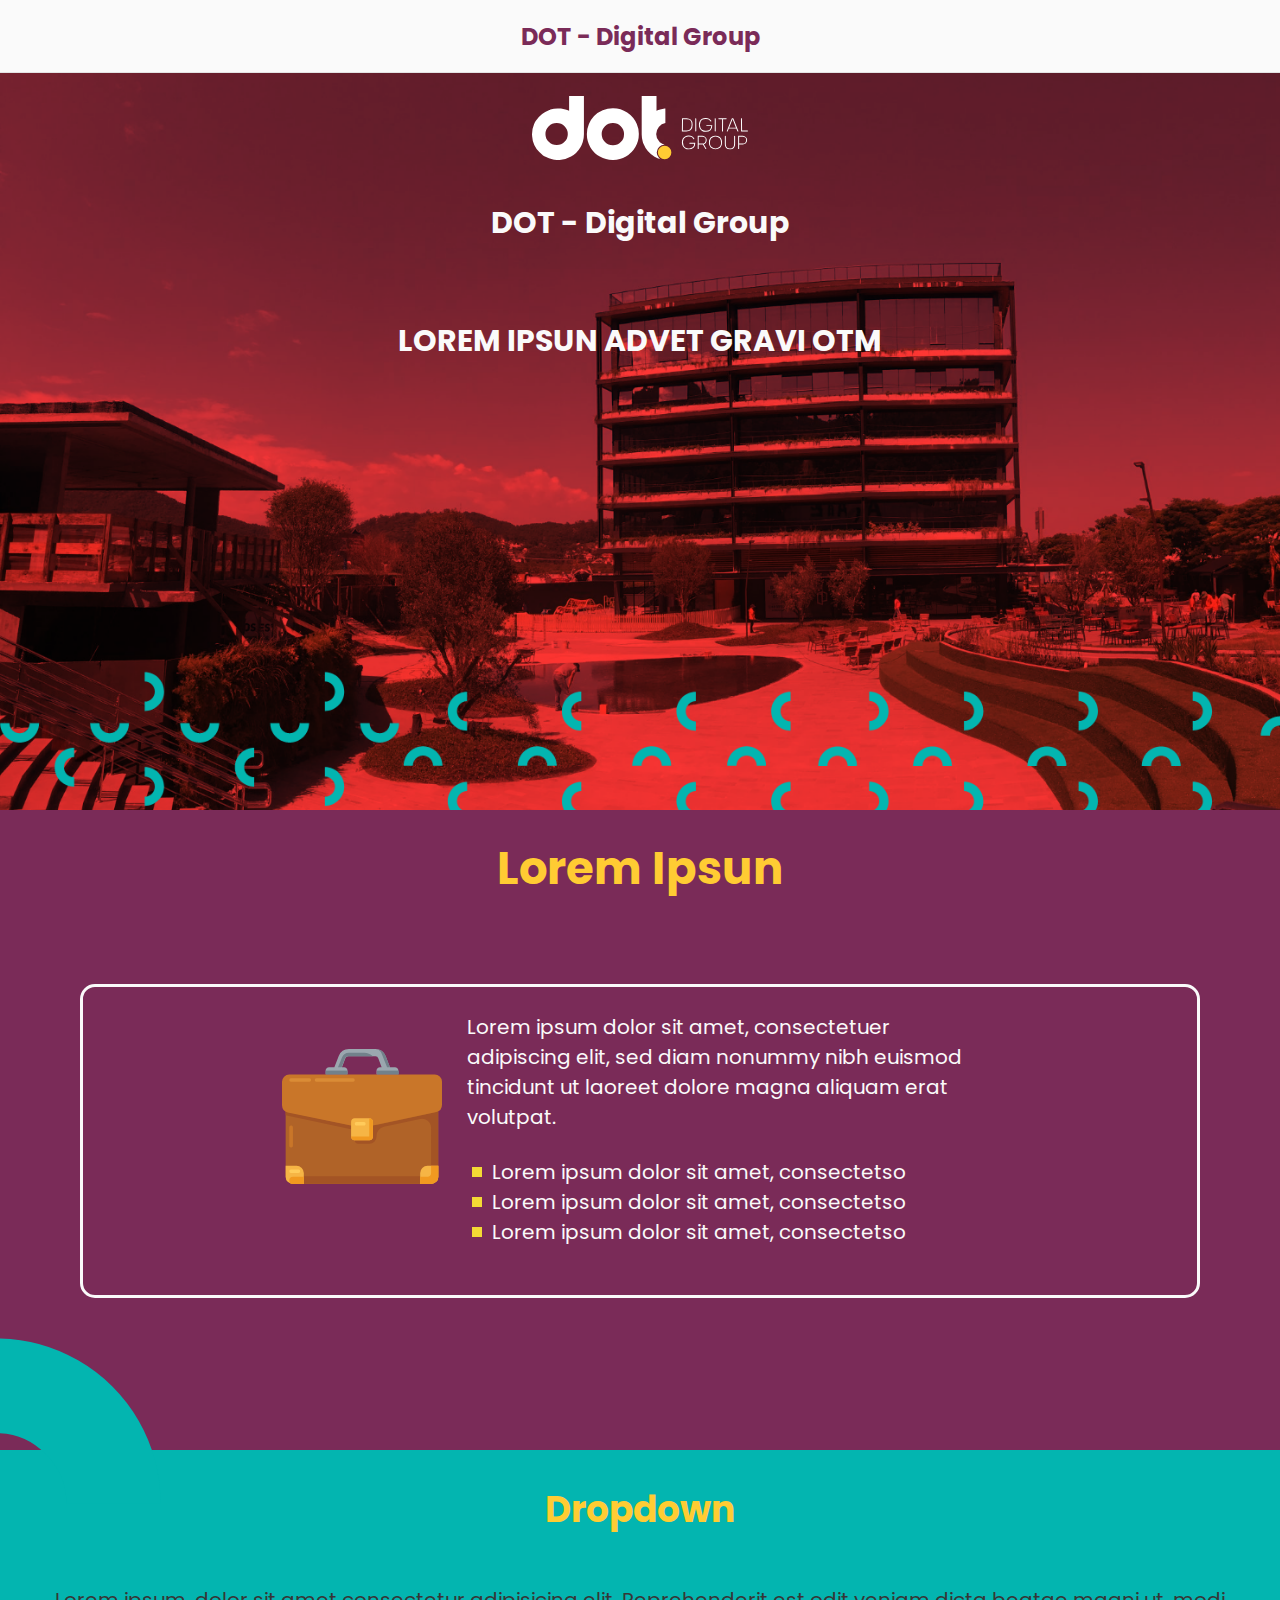
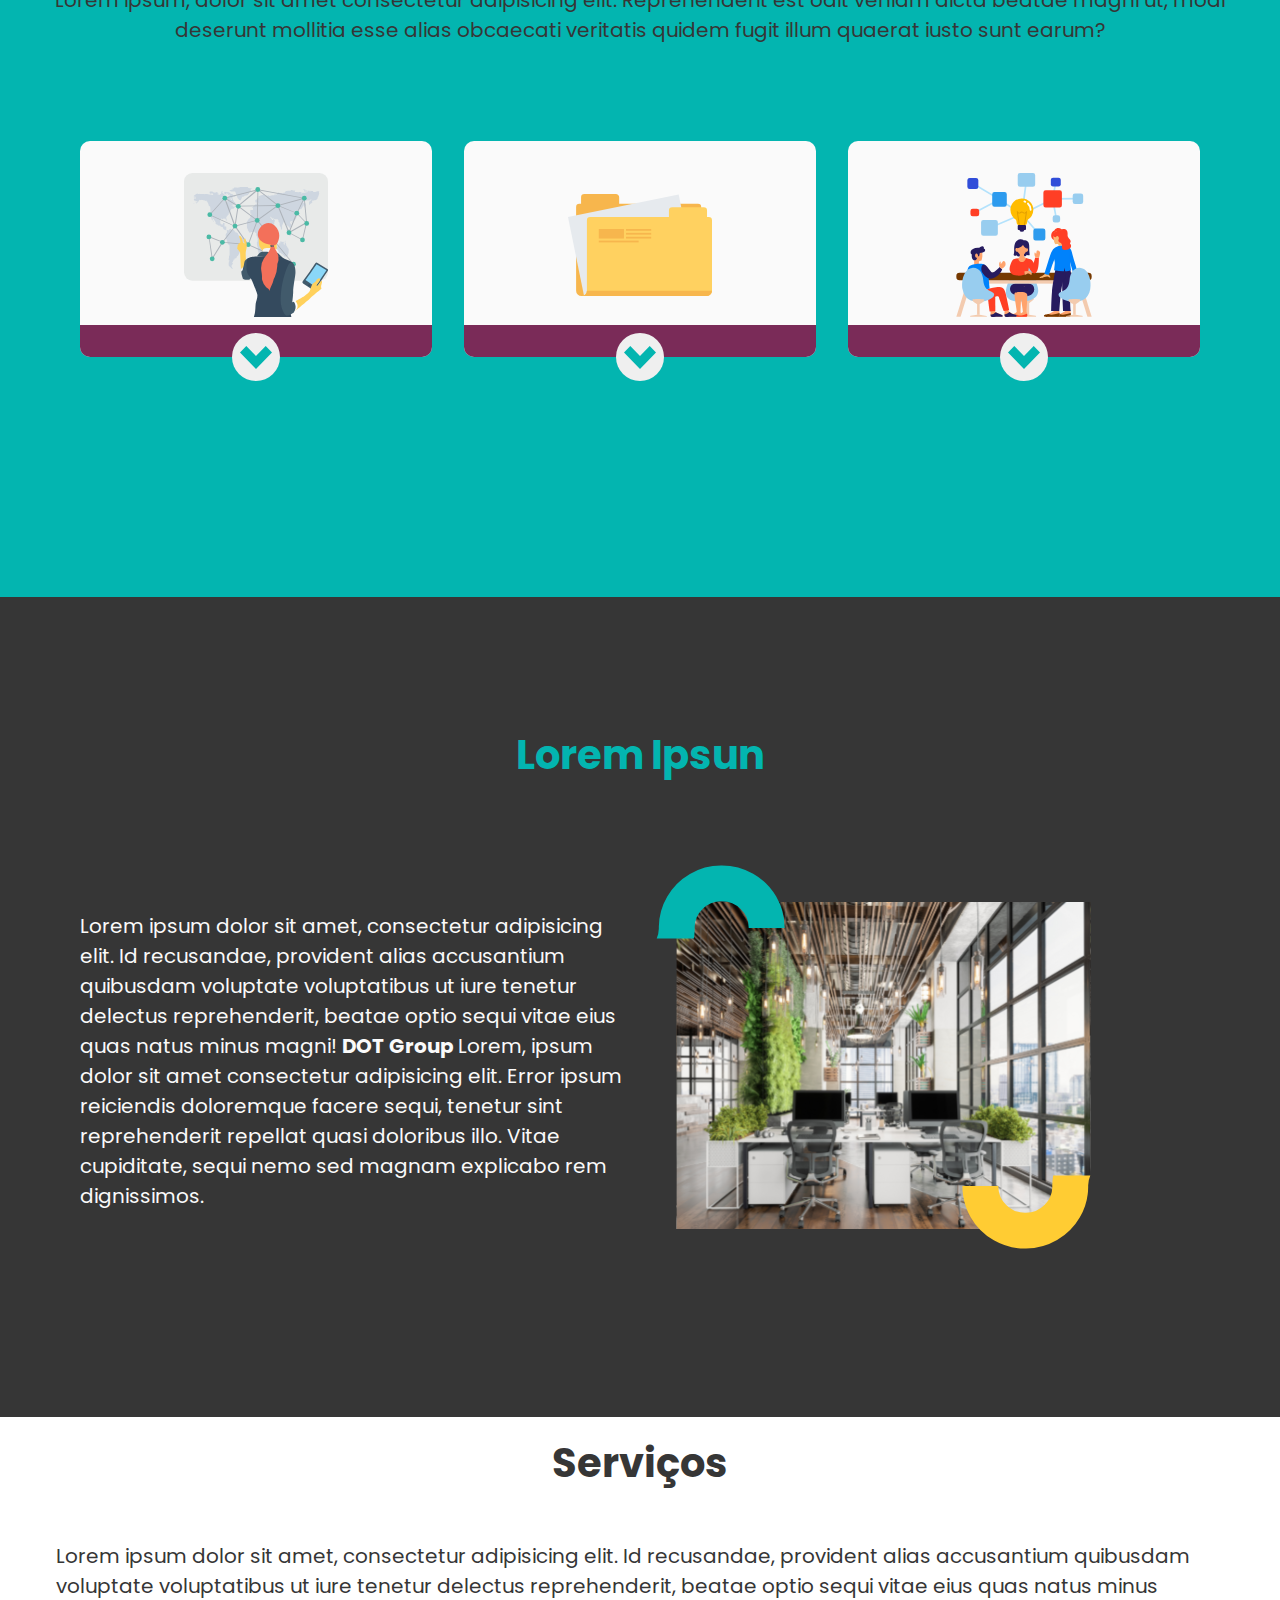
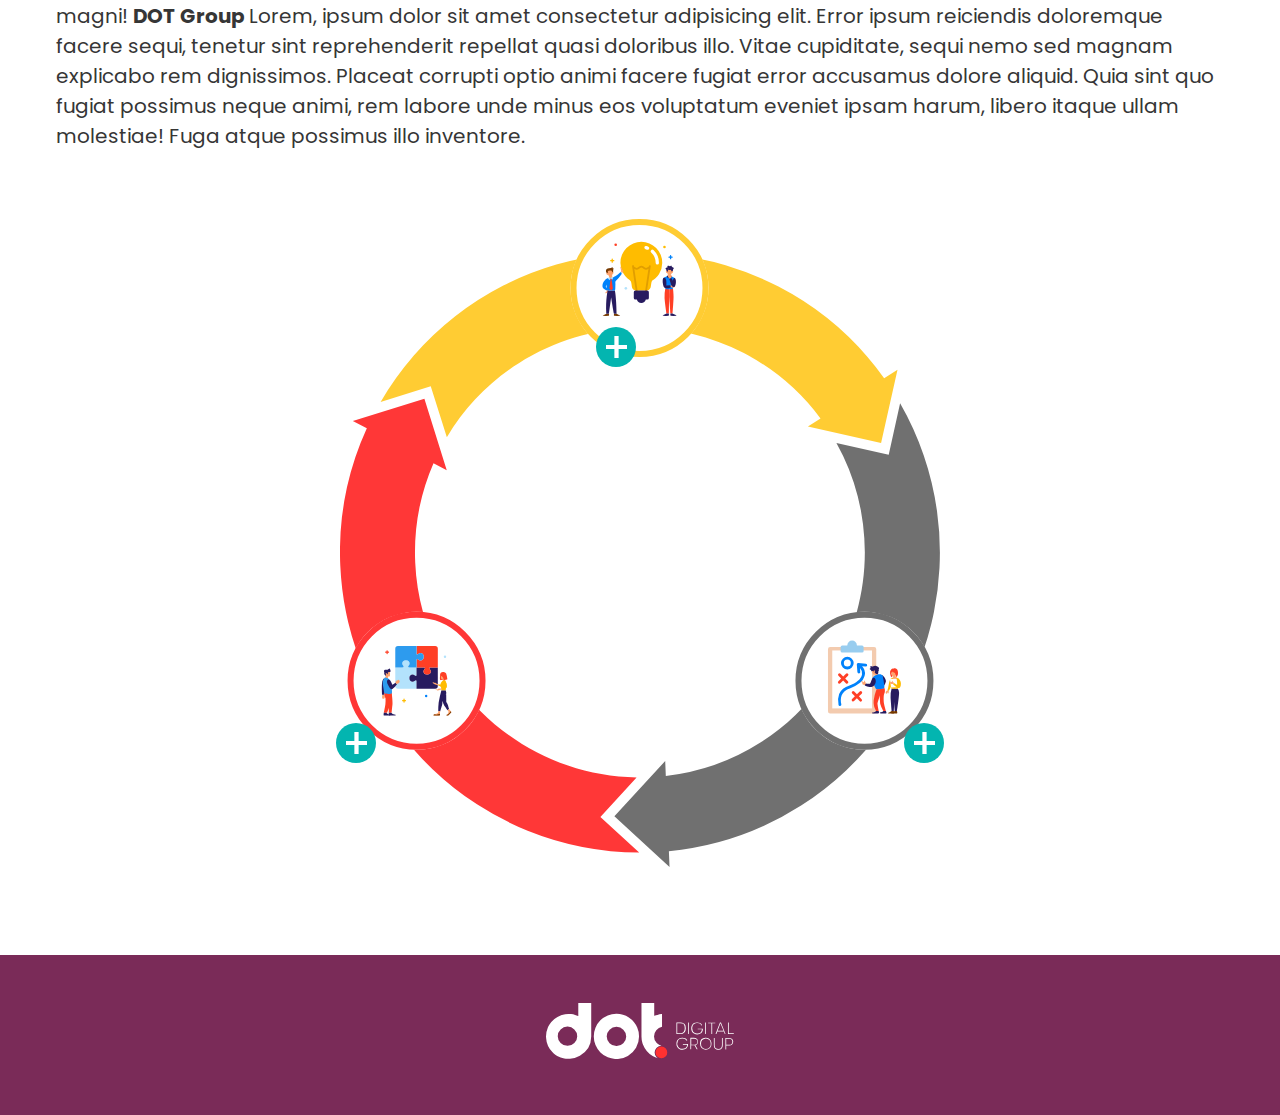
==== commit 927061ca: "Add responsividade" ====
--- a/index.html
+++ b/index.html
@@ -24,7 +24,7 @@
     <main>
       <!-- HOME -->
       <section class="section" id="home">
-        <div class="container-grid-Header">
+        <div class="containerGridHeader">
           <div class="text">
             <img
               src="./assets/icones/icones/icon-logo-header.svg"
@@ -83,10 +83,10 @@
             iusto sunt earum?
           </article>
         </div>
-        <div class="cardContainer">
+        <div id="cardContainer">
           <div class="card01">
             <img src="assets/icones/icones/icon-02.svg" alt="" />
-            <div id="footerCard">
+            <div id="footerCard1">
               <button id="toggleButton1"></button>
             </div>
             <div>
@@ -100,8 +100,8 @@
           </div>
           <div class="card02">
             <img src="assets/icones/icones/icon-03.svg" alt="" />
-            <div id="footerCard">
-              <button id="toggleButton2" onclick="ToggleCard2()"></button>
+            <div id="footerCard2">
+              <button id="toggleButton2"></button>
             </div>
             <div id="textShow2">
               <p>
@@ -114,7 +114,7 @@
           </div>
           <div class="card03">
             <img src="assets/icones/icones/icon-04.svg" alt="" />
-            <div id="footerCard">
+            <div id="footerCard3">
               <button id="toggleButton3"></button>
             </div>
             <div id="textShow3">
@@ -134,20 +134,16 @@
         <div class="section4">
           <h1 class="title" id="section4Title">Lorem Ipsun</h1>
           <div class="section4Card">
-            <p>
-              Lorem ipsum dolor sit amet, consectetuer adipiscing elit, sed diam
-              nonummy nibh euismod tincidunt ut laoreet dolore magna aliquam
-              erat volutpat. Ut wisi enim ad minim veniam, quis nostrud exerci
-              tation ullamcorper suscipit lobortis nisl ut aliquip ex ea commodo
-              consequat. Lorem ipsum dolor sit amet, consectetuer adipiscing
-              elit, sed diam nonummy nibh euismod tincidunt ut laoreet dolore
-              magna aliquam erat volutpat. Ut wisi enim ad minim veniam, quis
-              nostrud exerci tation ullamcorper suscipit lobortis nisl ut
-              aliquip ex ea commodo consequat. Lorem ipsum dolor sit amet,
-              consectetuer adipiscing elit, sed diam nonummy nibh euismod
-              tincidunt ut laoreet dolore magna aliquam erat volutpat. Ut wisi
-              enim ad minim veniam, quis nostrud exerci tation ullamcorper
-              suscipit lobortis nisl ut aliquip ex ea commodo consequat.
+            <p class="section4Text">
+              Lorem ipsum dolor sit amet, consectetur adipisicing elit. Id
+              recusandae, provident alias accusantium quibusdam voluptate
+              voluptatibus ut iure tenetur delectus reprehenderit, beatae optio
+              sequi vitae eius quas natus minus magni!
+              <strong> DOT Group </strong>Lorem, ipsum dolor sit amet
+              consectetur adipisicing elit. Error ipsum reiciendis doloremque
+              facere sequi, tenetur sint reprehenderit repellat quasi doloribus
+              illo. Vitae cupiditate, sequi nemo sed magnam explicabo rem
+              dignissimos.
             </p>
             <div class="image">
               <img
@@ -177,9 +173,6 @@
               accusamus dolore aliquid. Quia sint quo fugiat possimus neque
               animi, rem labore unde minus eos voluptatum eveniet ipsam harum,
               libero itaque ullam molestiae! Fuga atque possimus illo inventore.
-              Odio in fugiat, alias tempora accusamus laborum mollitia deserunt
-              labore suscipit praesentium ipsam cum quam eaque? Nihil vel
-              exercitationem voluptatem rerum explicabo rem culpa commodi.
             </p>
           </header>
           <div id="cardsGrid">
--- a/styles/style.css
+++ b/styles/style.css
@@ -44,7 +44,7 @@
 /*=========== BASE ========================= */
 
 body {
-  font: 400 1.25rem 'DM Sans', sans-serif;
+  font: 400 1.25rem 'Poppins', sans-serif;
   color: var(--text-color);
   -webkit-font-smoothing: antialiased;
 }
@@ -57,6 +57,100 @@
 .subtitle {
   padding: 2.5rem;
   color: var(--text-color-light);
+}
+
+/* ===========RESPONSIVIDADE ===================== */
+
+@media (max-width: 600px) {
+  body {
+    width: 100%;
+    -webkit-font-smoothing: antialiased;
+  }
+  .container {
+    margin-left: 1.5rem;
+    margin-right: 1.5rem;
+    flex-wrap: wrap;
+    align-content: center;
+    justify-content: space-around;
+  }
+
+  #header {
+    border-bottom: 1px solid #e3e3e3;
+    margin-bottom: 2rem;
+    display: flex;
+    position: fixed;
+    top: 0;
+    left: 0;
+    z-index: 100;
+    background-color: var(--body-color);
+    width: 100%;
+  }
+
+  .logo {
+    font: 700 1.3125rem 'Poppins', sans-serif;
+    color: var(--base-color-alt);
+    font-size: x-large;
+  }
+
+  .containerGridHeader {
+    background-image: url('../assets/fotos/header-360.png');
+  }
+
+  /* ======= BUSINESS CONTAINER */
+
+  #businessContainerDiv {
+    flex-direction: column;
+  }
+
+  #businessContainerImg {
+    max-width: 5rem;
+    margin-bottom: auto;
+    text-align: center;
+  }
+
+  #businessContainerText {
+    font-size: initial;
+    display: grid;
+    grid-template-columns: repeat(auto-fit, minmax(15rem, 1fr));
+  }
+
+  #businessIconBlue {
+    display: none;
+  }
+
+  /* ========== 4 SECTION RESPONSIVA =========== */
+
+  .section4Card {
+    width: 100%;
+    flex-direction: column;
+    justify-content: center;
+    text-align: center;
+    margin-bottom: 3rem;
+  }
+
+  .section4Text {
+    margin-left: 1rem;
+  }
+
+  /* ========== SERVICES RESPONSIVA =========== */
+
+  .InterativeImgBg {
+    background-size: 95%;
+  }
+
+  #yellowCircle {
+    height: 11rem;
+    width: 11rem;
+  }
+
+  #baseCardContainer {
+    grid-template-columns: repeat(auto-fit, minmax(26rem, 1fr));
+    margin-top: -9.25rem;
+  }
+
+  .card1 {
+    margin-right: 0;
+  }
 }
 
 /*=========== HEADER ========================= */
@@ -112,7 +206,7 @@
 
 /*=========== HOME ========================= */
 
-.container-grid-Header {
+.containerGridHeader {
   background-image: url('../assets/fotos/header-1920.png');
   position: relative;
   height: 90vh;
@@ -151,6 +245,7 @@
   justify-content: center;
   align-items: center;
   position: relative;
+  justify-content: space-around;
 }
 
 .businessContainer h2 {
@@ -164,11 +259,12 @@
 
 #businessContainerDiv {
   display: flex;
-  width: 100%;
+  width: 90%;
+  height: 100%;
   max-width: 70rem;
-  height: 15rem;
   margin: 0 auto;
-  margin-bottom: 3rem;
+  margin-bottom: 8rem;
+  padding-bottom: 3rem;
   border: 3px solid var(--body-color);
   border-radius: 15px;
   font-size: 1.25rem;
@@ -178,8 +274,7 @@
 }
 
 #businessContainerImg {
-  width: 180px;
-  margin: 0 100px 0 120px;
+  width: 10rem;
 }
 
 #businessContainerText {
@@ -204,8 +299,9 @@
 }
 
 #businessIconBlue {
+  max-height: 9rem;
   position: absolute;
-  left: -12rem;
+  left: -11rem;
   bottom: -2rem;
 }
 
@@ -224,26 +320,34 @@
   color: var(--base-color-second);
 }
 
-.cardContainer {
+.textContainer {
+  padding: 1rem;
+}
+
+#cardContainer {
   display: grid;
   grid-template-columns: repeat(auto-fit, minmax(15rem, 1fr));
   gap: 2rem;
   padding: 5rem;
 }
 
-.cardContainer img {
+#cardContainer img {
   height: 9rem;
   width: 9rem;
 }
 
-#footerCard {
+#footerCard1,
+#footerCard2,
+#footerCard3 {
   background: var(--base-color-alt);
   height: 2rem;
   border-bottom-right-radius: 10px;
   border-bottom-left-radius: 10px;
 }
 
-#footerCardHide {
+#footerCardHide1,
+#footerCardHide2,
+#footerCardHide3 {
   background: var(--base-color-second);
   height: 2rem;
 }
@@ -338,6 +442,7 @@
   height: 41rem;
   width: 41rem;
   background-image: url('../assets/icones/icones/interactive.svg');
+  background-position: center center;
   background-repeat: no-repeat;
   display: flex;
   align-items: center;
@@ -411,7 +516,6 @@
   display: flex;
   justify-content: space-around;
   align-items: center;
-  margin-bottom: 1.5rem;
   margin-bottom: 1.5rem;
   margin-top: -9.25rem;
   margin-right: 2rem;
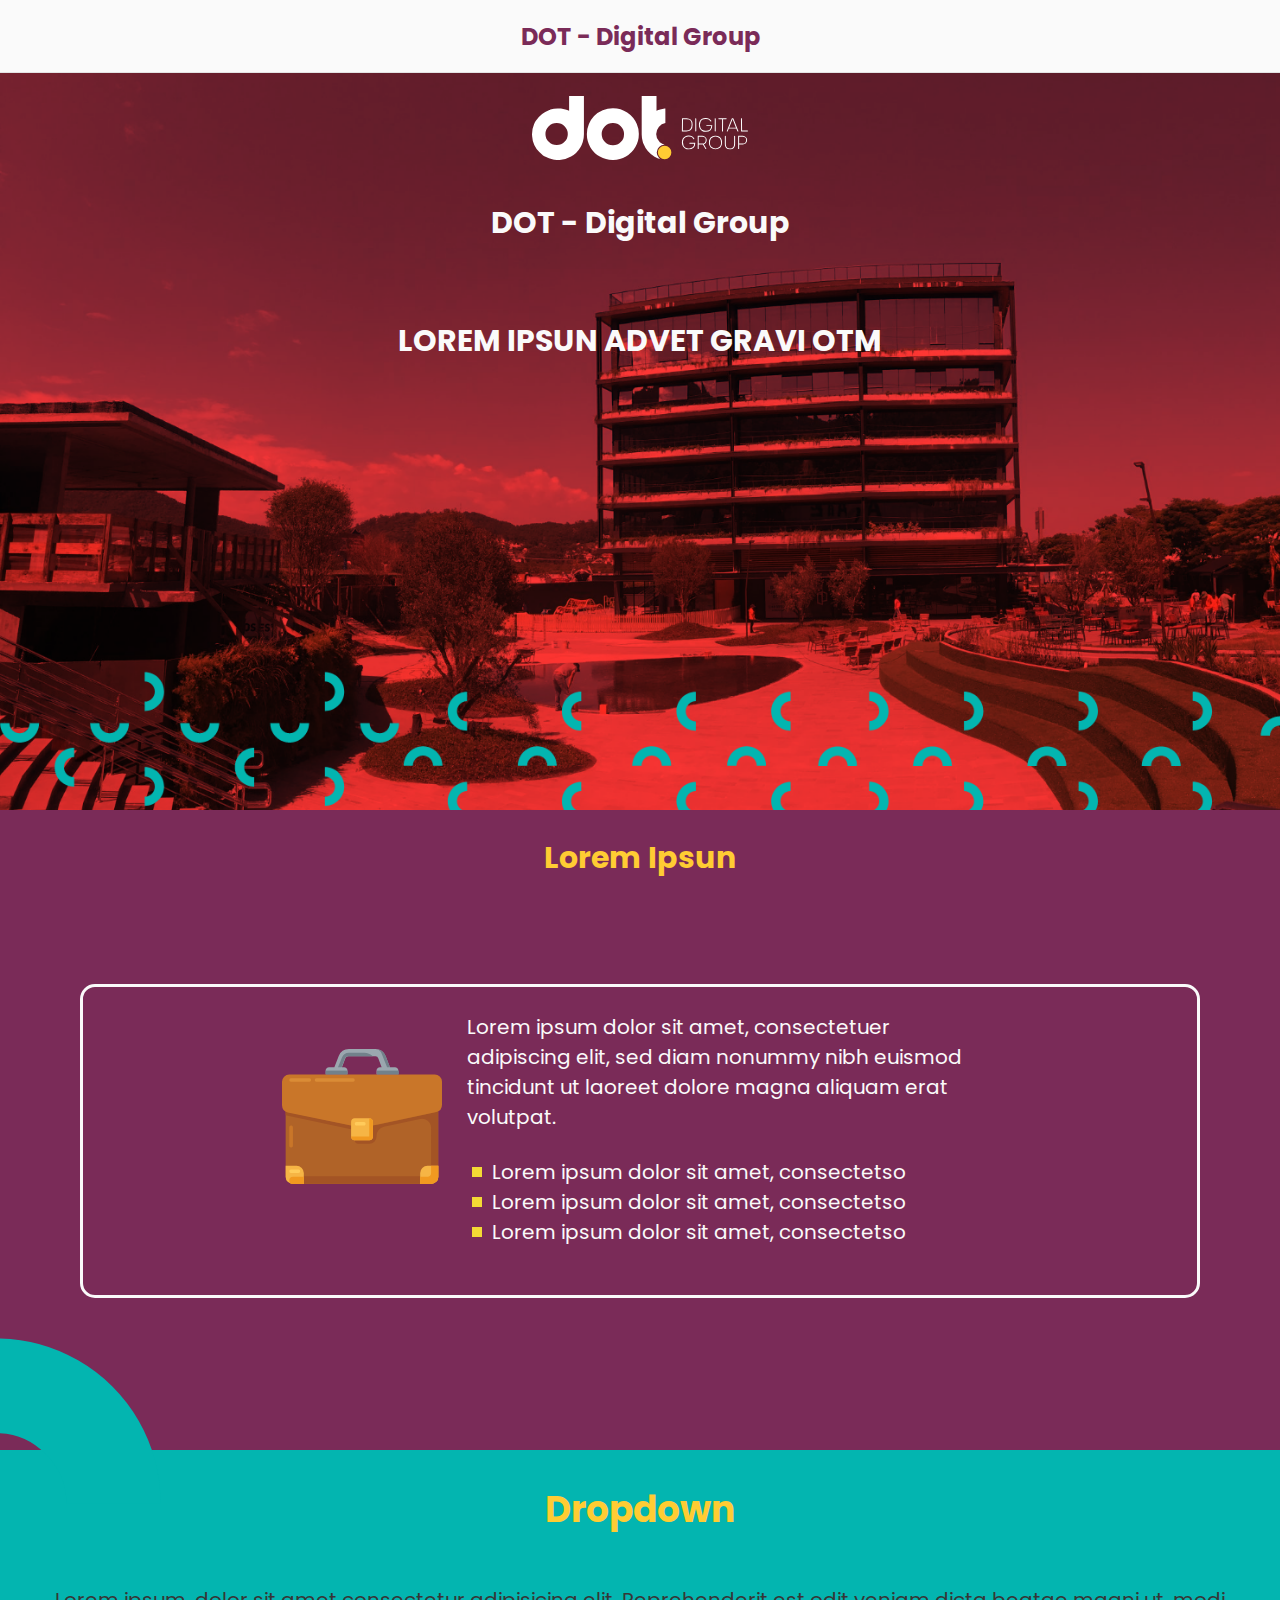
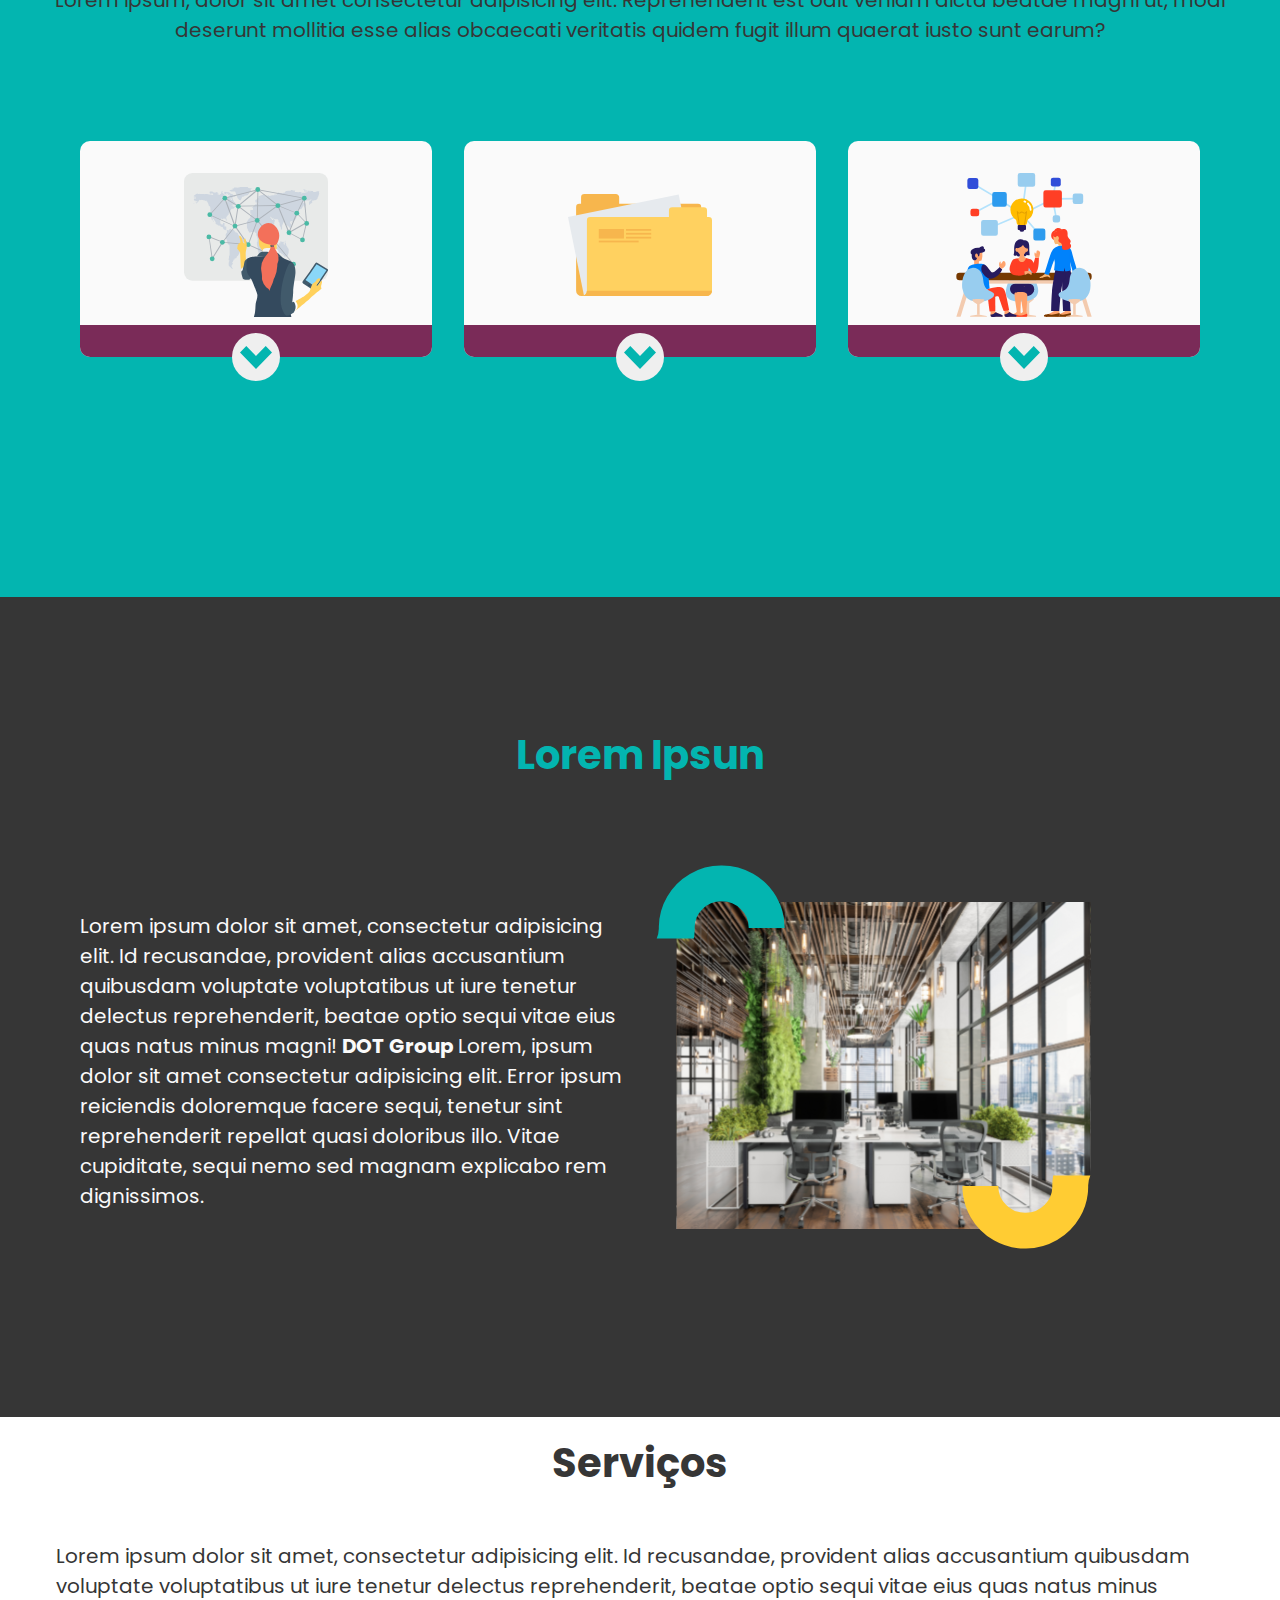
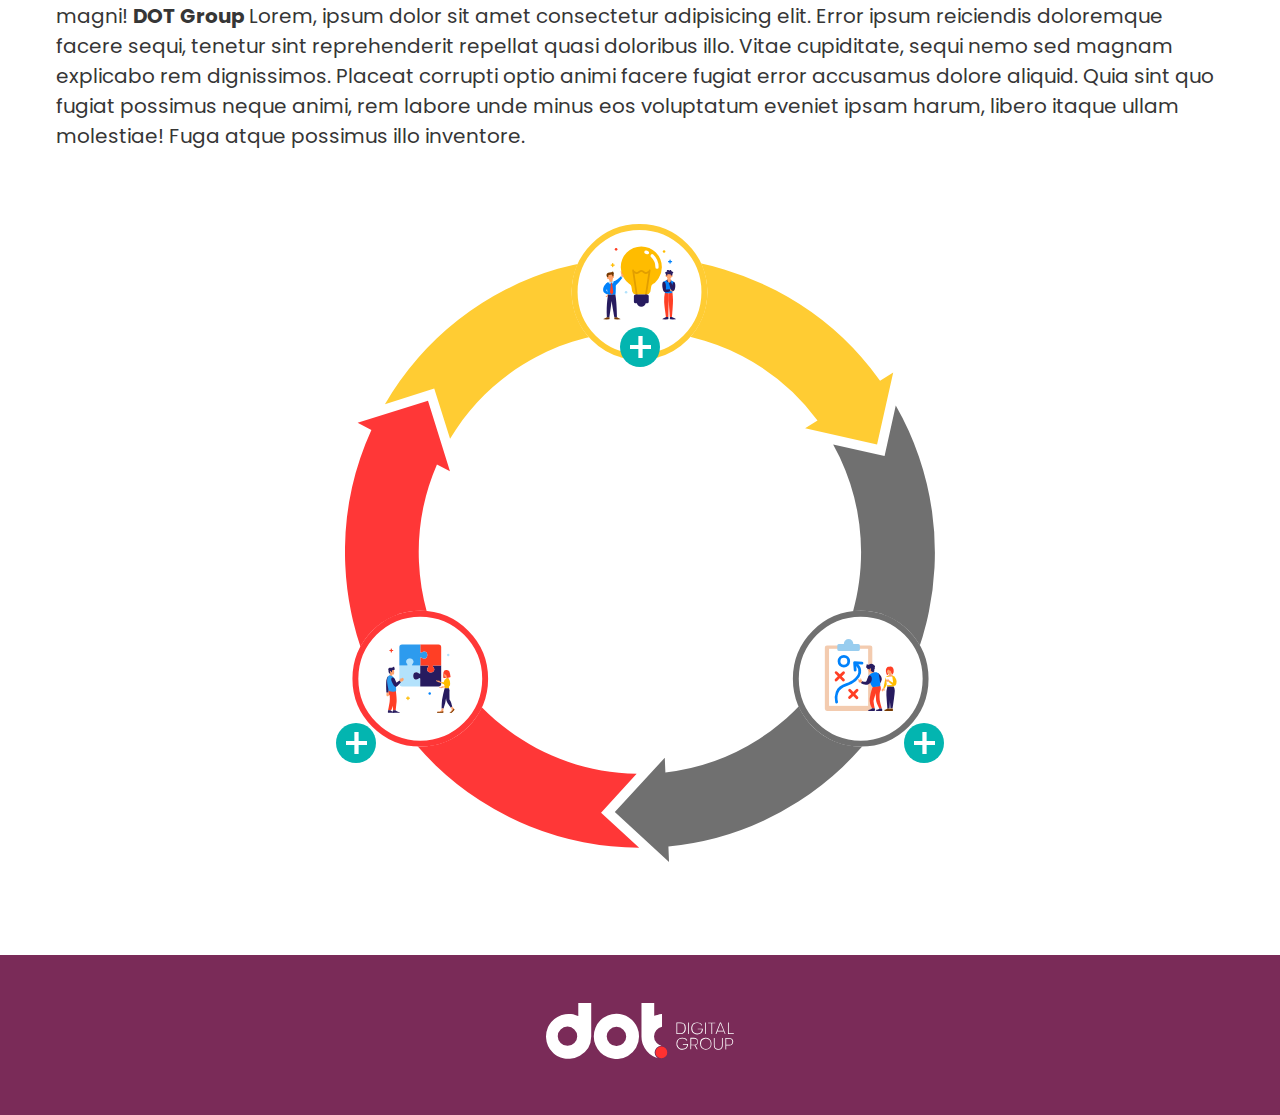
==== commit 11ed9a38: "Update CSS" ====
--- a/index.html
+++ b/index.html
@@ -7,8 +7,6 @@
     <link rel="preconnect" href="https://fonts.googleapis.com" />
     <link rel="preconnect" href="https://fonts.gstatic.com" crossorigin />
     <link rel="stylesheet" href="styles/style.css" />
-    <link rel="stylesheet" href="Assets/Fonts/style.css" />
-
     <link
       href="https://fonts.googleapis.com/css2?family=Poppins:wght@400;500;700&display=swap"
       rel="stylesheet"
@@ -31,7 +29,7 @@
               class="LogoImg"
               alt="Logo Header"
             />
-            <h1 class="title-header">DOT - Digital Group</h1>
+            <h1 class="titleHeader">DOT - Digital Group</h1>
             <h2 class="subtitle">LOREM IPSUN ADVET GRAVI OTM</h2>
           </div>
         </div>
@@ -224,6 +222,6 @@
     <!-- JAVASCRIPT -->
     <script src="https://ajax.googleapis.com/ajax/libs/jquery/3.3.1/jquery.min.js"></script>
 
-    <script src="main.js"></script>
+    <script src="script/main.js"></script>
   </body>
 </html>
--- a/styles/style.css
+++ b/styles/style.css
@@ -61,11 +61,17 @@
 
 /* ===========RESPONSIVIDADE ===================== */
 
-@media (max-width: 600px) {
+@media screen and (max-width: 600px) {
   body {
     width: 100%;
     -webkit-font-smoothing: antialiased;
   }
+
+  button:hover {
+    transition: 0.2s;
+    background: #e0e0e0;
+  }
+
   .container {
     margin-left: 1.5rem;
     margin-right: 1.5rem;
@@ -103,7 +109,8 @@
   }
 
   #businessContainerImg {
-    max-width: 5rem;
+    max-width: 6rem;
+    margin-top: -3rem;
     margin-bottom: auto;
     text-align: center;
   }
@@ -112,6 +119,7 @@
     font-size: initial;
     display: grid;
     grid-template-columns: repeat(auto-fit, minmax(15rem, 1fr));
+    justify-content: center;
   }
 
   #businessIconBlue {
@@ -129,7 +137,7 @@
   }
 
   .section4Text {
-    margin-left: 1rem;
+    margin: 2rem;
   }
 
   /* ========== SERVICES RESPONSIVA =========== */
@@ -139,17 +147,29 @@
   }
 
   #yellowCircle {
-    height: 11rem;
-    width: 11rem;
+    height: 11rem !important;
+    width: 11rem !important;
+  }
+
+  .textYellow,
+  .textGray,
+  .textRed {
+    font-size: small;
+  }
+
+  #grayCircle,
+  #redCircle {
+    align-self: center;
+    margin-left: 2rem;
+    margin-top: 1rem;
+    height: 11rem !important;
+    width: 11rem !important;
   }
 
   #baseCardContainer {
     grid-template-columns: repeat(auto-fit, minmax(26rem, 1fr));
     margin-top: -9.25rem;
-  }
-
-  .card1 {
-    margin-right: 0;
+    gap: 60%;
   }
 }
 
@@ -227,7 +247,7 @@
   margin-bottom: 2rem;
 }
 
-.title-header {
+.titleHeader {
   font: 700 1.875rem 'Poppins', sans-serif;
   padding: 2rem;
   color: var(--text-color-light);
@@ -252,7 +272,7 @@
   width: 100%;
   height: 100px;
   text-align: center;
-  font-size: 45px;
+  font-size: revert;
   font-weight: bold;
   color: var(--base-color-second);
 }
@@ -369,6 +389,7 @@
   border-bottom-left-radius: 10px;
   border-bottom-right-radius: 10px;
   display: none;
+  overflow: hidden;
 }
 
 #arrowUpButton1,
@@ -442,6 +463,7 @@
   height: 41rem;
   width: 41rem;
   background-image: url('../assets/icones/icones/interactive.svg');
+  background-size: 90%;
   background-position: center center;
   background-repeat: no-repeat;
   display: flex;
@@ -460,14 +482,20 @@
 .textGray,
 .textRed {
   text-align: center;
+  align-self: center;
   padding-top: calc(20%);
-  margin: 2rem;
+  margin: 1.5rem;
 }
 
 .card1 {
   text-align: center;
   margin-bottom: -10rem;
-  margin-right: 3rem;
+}
+.card2 {
+  margin-left: 2rem;
+}
+.card3 {
+  margin-left: -2rem;
 }
 
 #yellowCircle {
@@ -477,7 +505,8 @@
   height: 20rem;
   width: 20rem;
   padding: 1rem;
-  margin-right: 2.5rem;
+  margin-right: 2rem;
+  margin-left: 2rem;
   z-index: -1;
   display: none;
 }
@@ -489,7 +518,8 @@
   height: 20rem;
   width: 20rem;
   padding: 1rem;
-  margin-right: 2.5rem;
+  margin-right: 2rem;
+  margin-left: 2rem;
   color: var(--text-color-light);
   display: none;
 }
@@ -501,7 +531,8 @@
   height: 20rem;
   width: 20rem;
   padding: 1rem;
-  margin-right: 2.5rem;
+  margin-right: 2rem;
+  margin-left: 2rem;
   color: var(--text-color-light);
   display: none;
 }
@@ -519,12 +550,6 @@
   margin-bottom: 1.5rem;
   margin-top: -9.25rem;
   margin-right: 2rem;
-}
-.card2 {
-  margin-left: 2rem;
-}
-.card3 {
-  margin-left: -2rem;
 }
 
 #buttonTop,
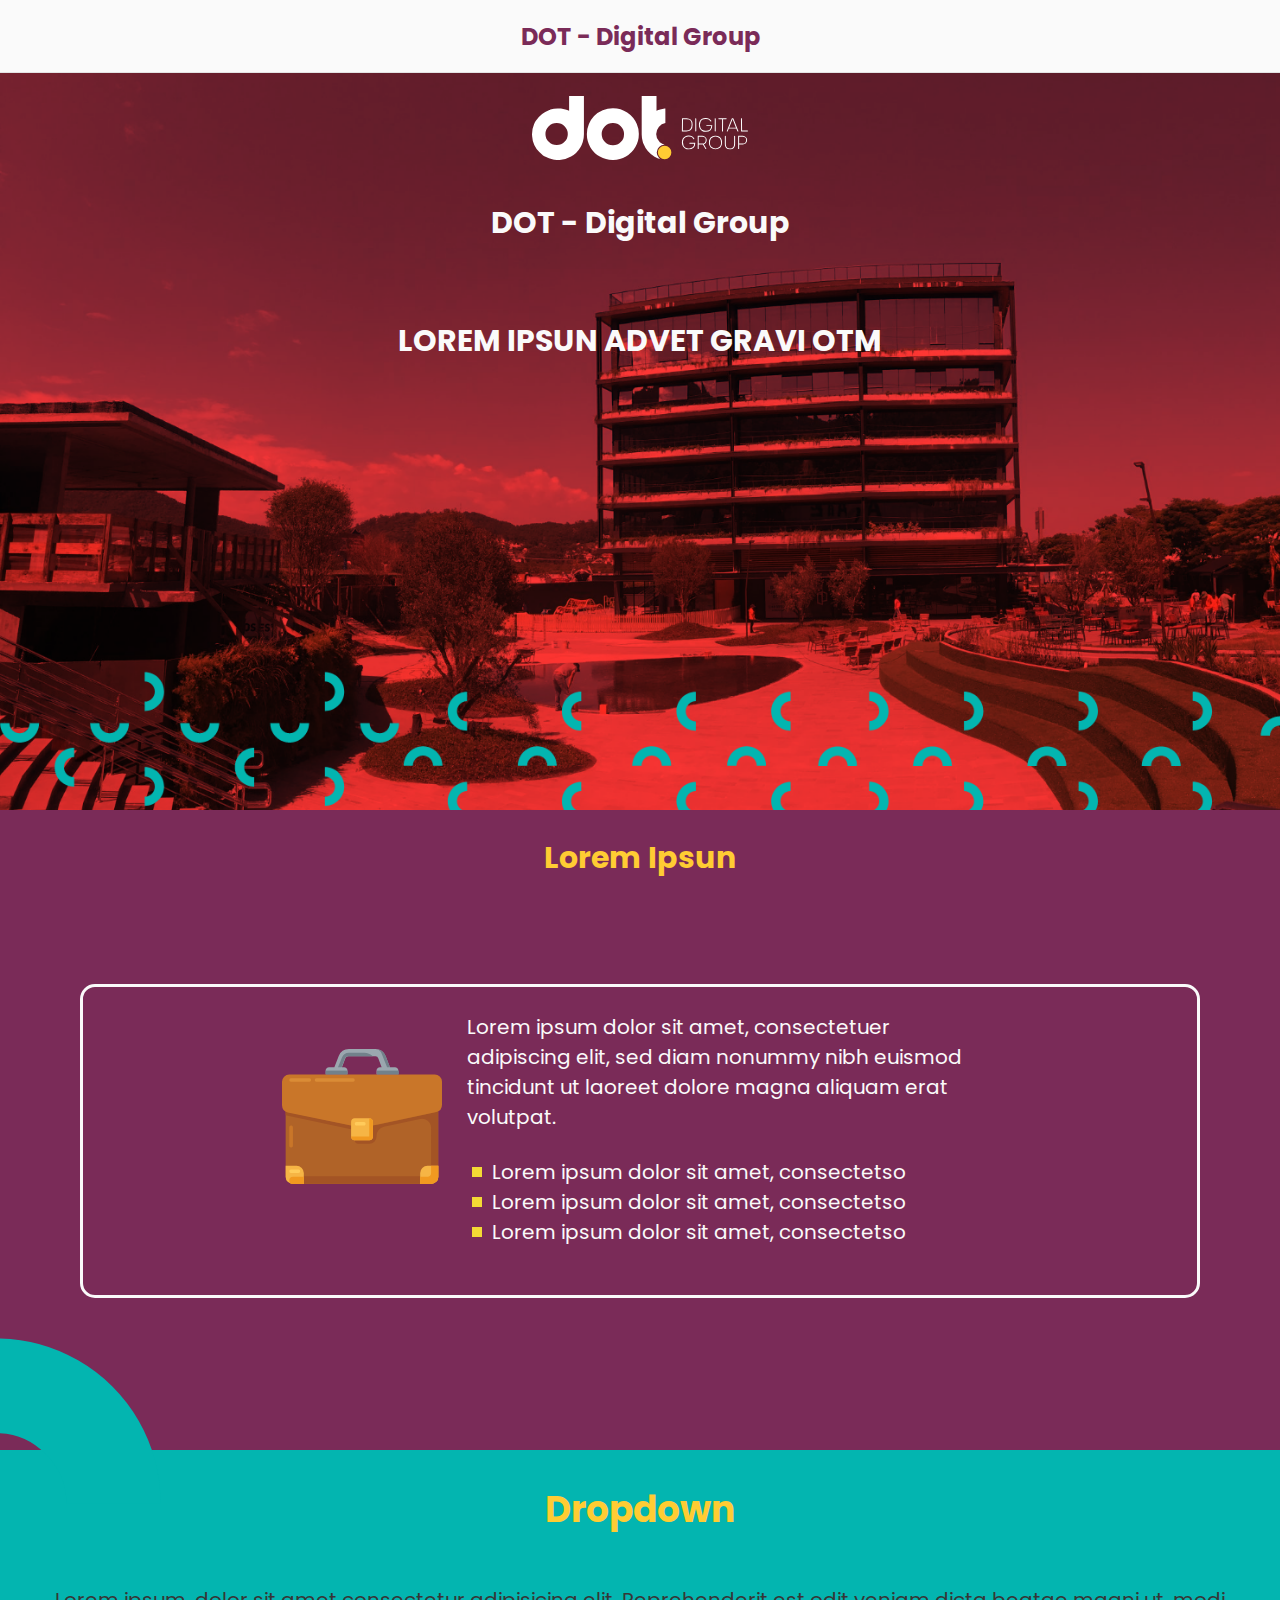
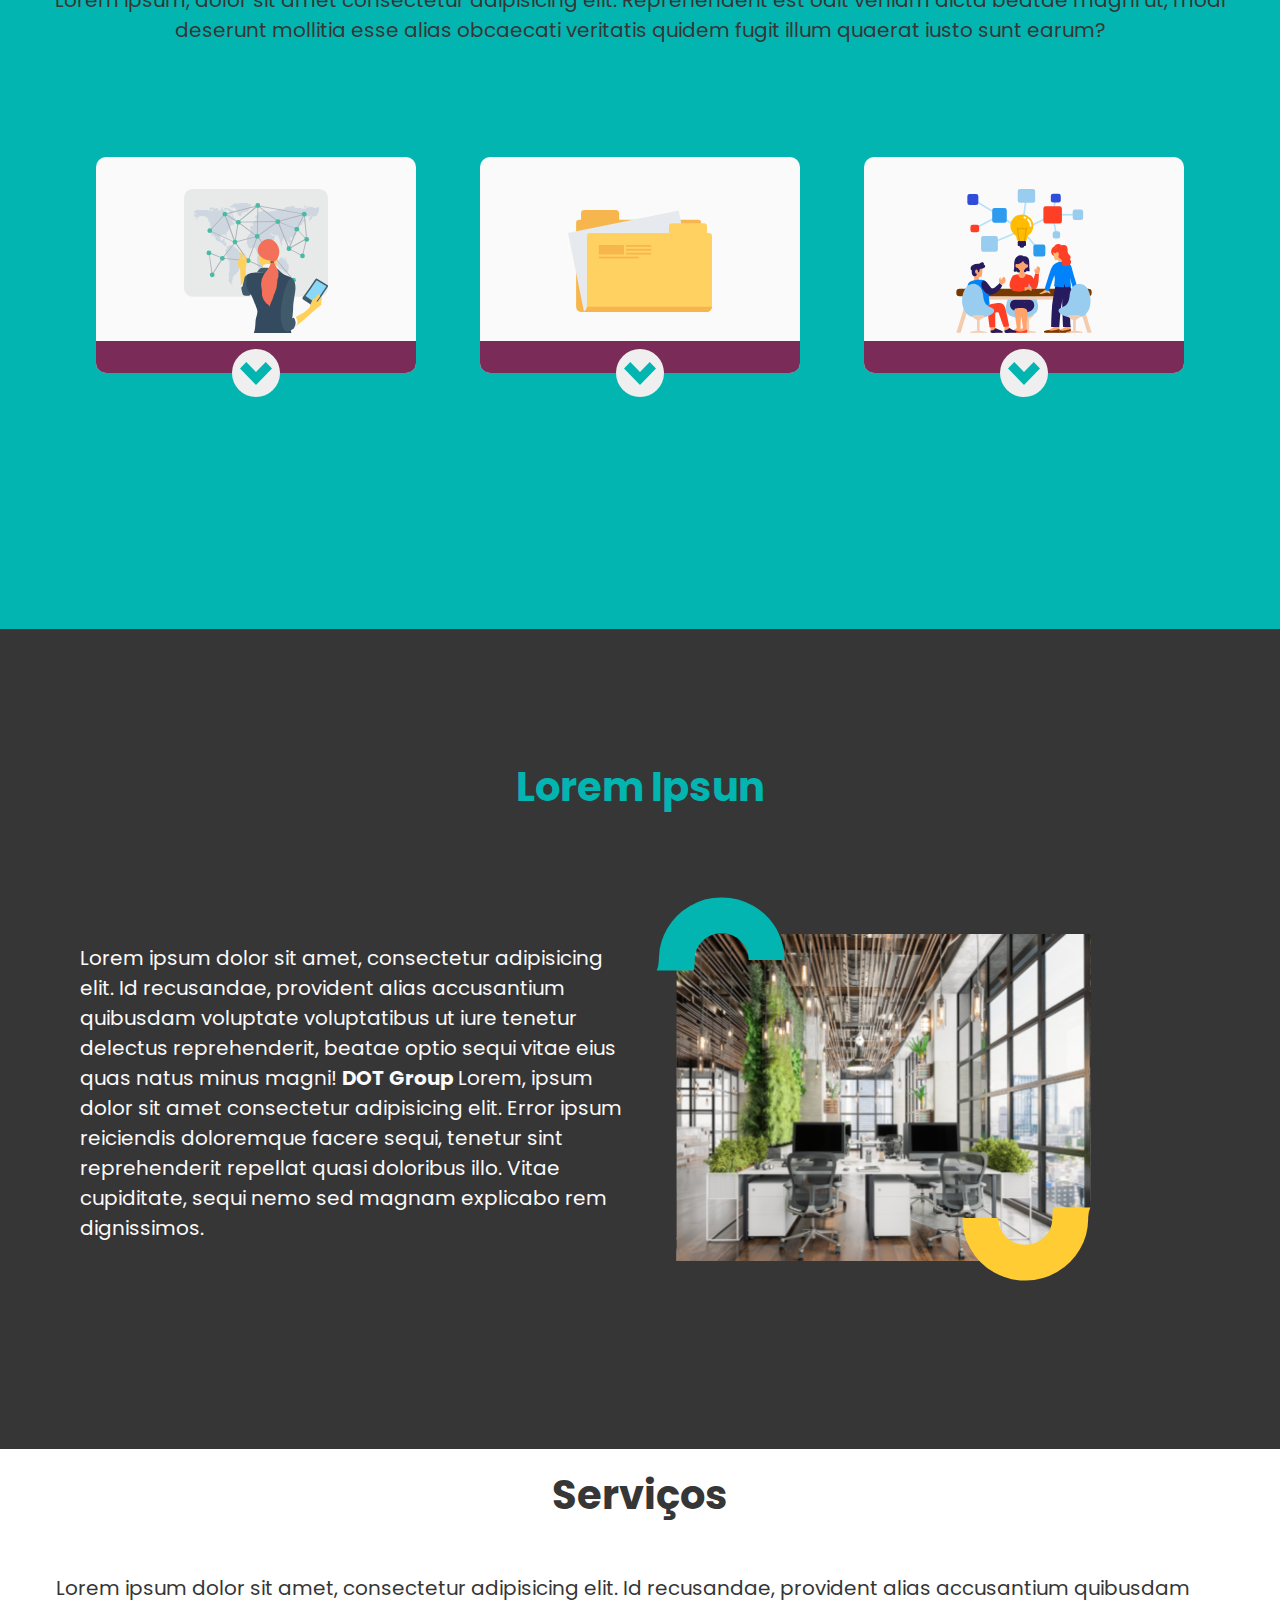
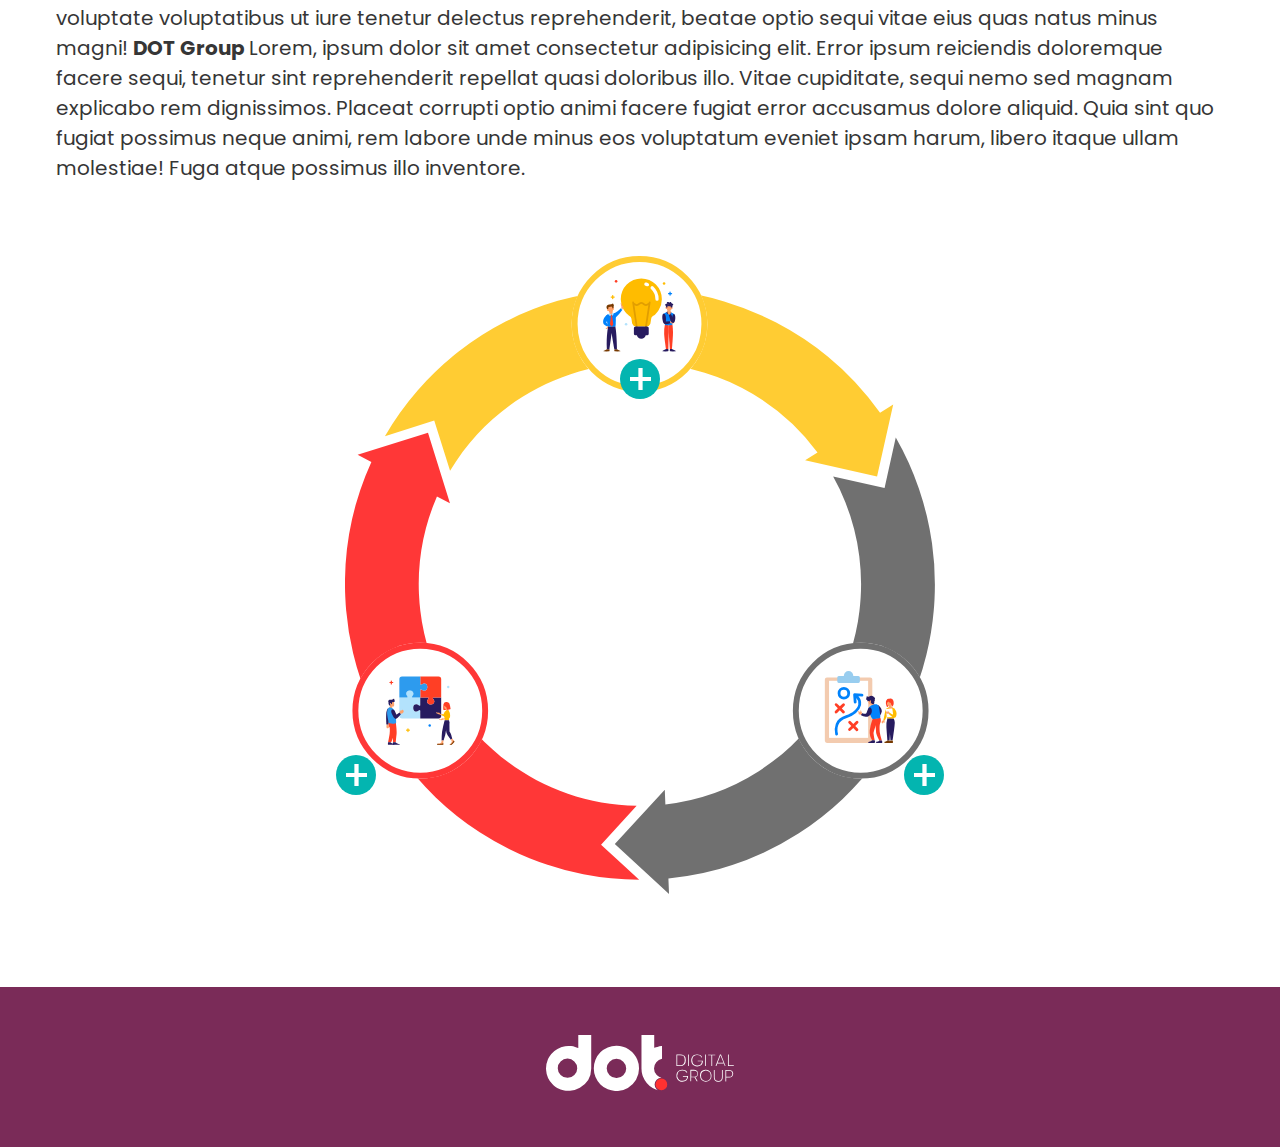
==== commit 904e74a5: "deleted:    assets/modelo.html modified:   index.html modified:   script/main.js modified:   styles/" ====
--- a/index.html
+++ b/index.html
@@ -212,7 +212,7 @@
       <!-- FOOTER -->
       <section class="section" id="contact">
         <div class="container grid">
-          <a href="" target="_blank"
+          <a href="index.html"
             ><img src="assets/icones/icones/icon-logo-footer.svg" alt=""
           /></a>
         </div>
--- a/styles/style.css
+++ b/styles/style.css
@@ -365,9 +365,9 @@
   border-bottom-left-radius: 10px;
 }
 
-#footerCardHide1,
-#footerCardHide2,
-#footerCardHide3 {
+#footerCardSelected1,
+#footerCardSelected2,
+#footerCardSelected3 {
   background: var(--base-color-second);
   height: 2rem;
 }
@@ -375,6 +375,8 @@
 .card01,
 .card02,
 .card03 {
+  padding-top: 2rem;
+  margin: 1rem;
   background: var(--body-color);
   border-radius: 10px;
   padding-top: 2rem;
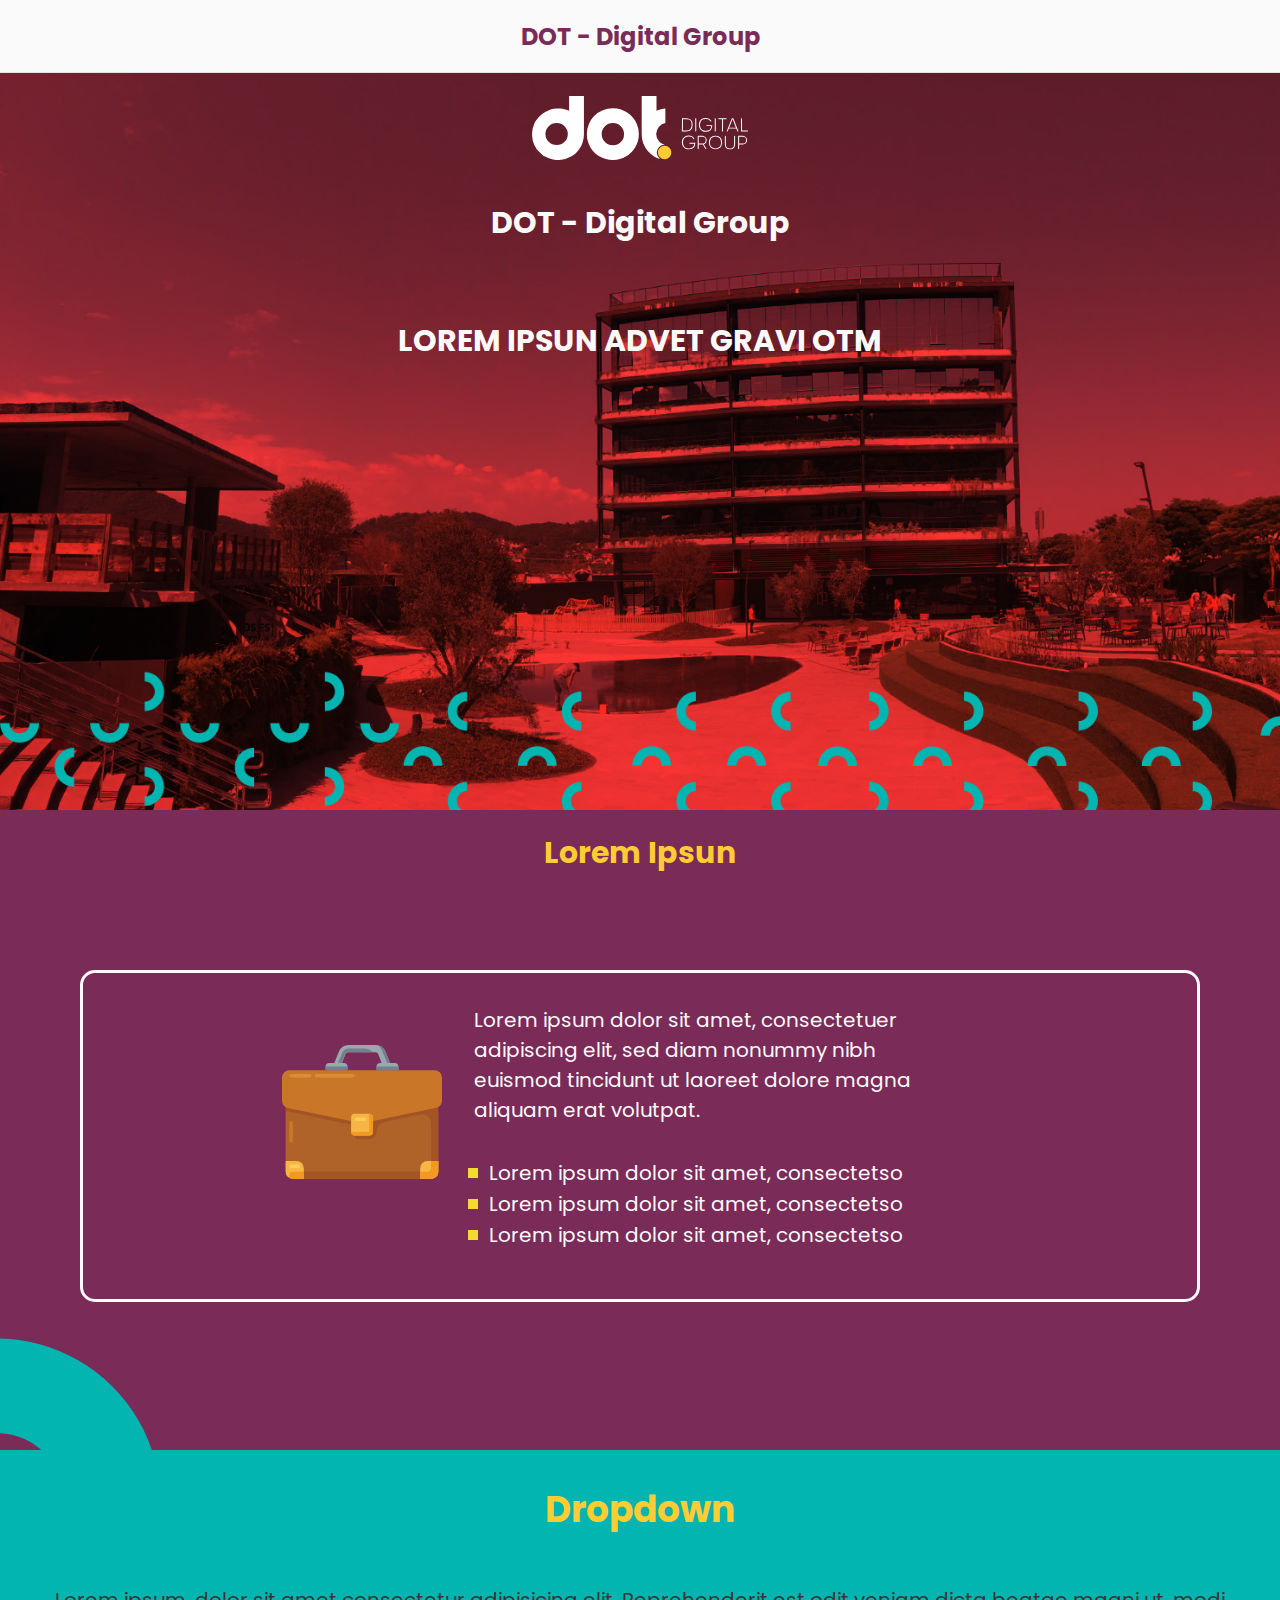
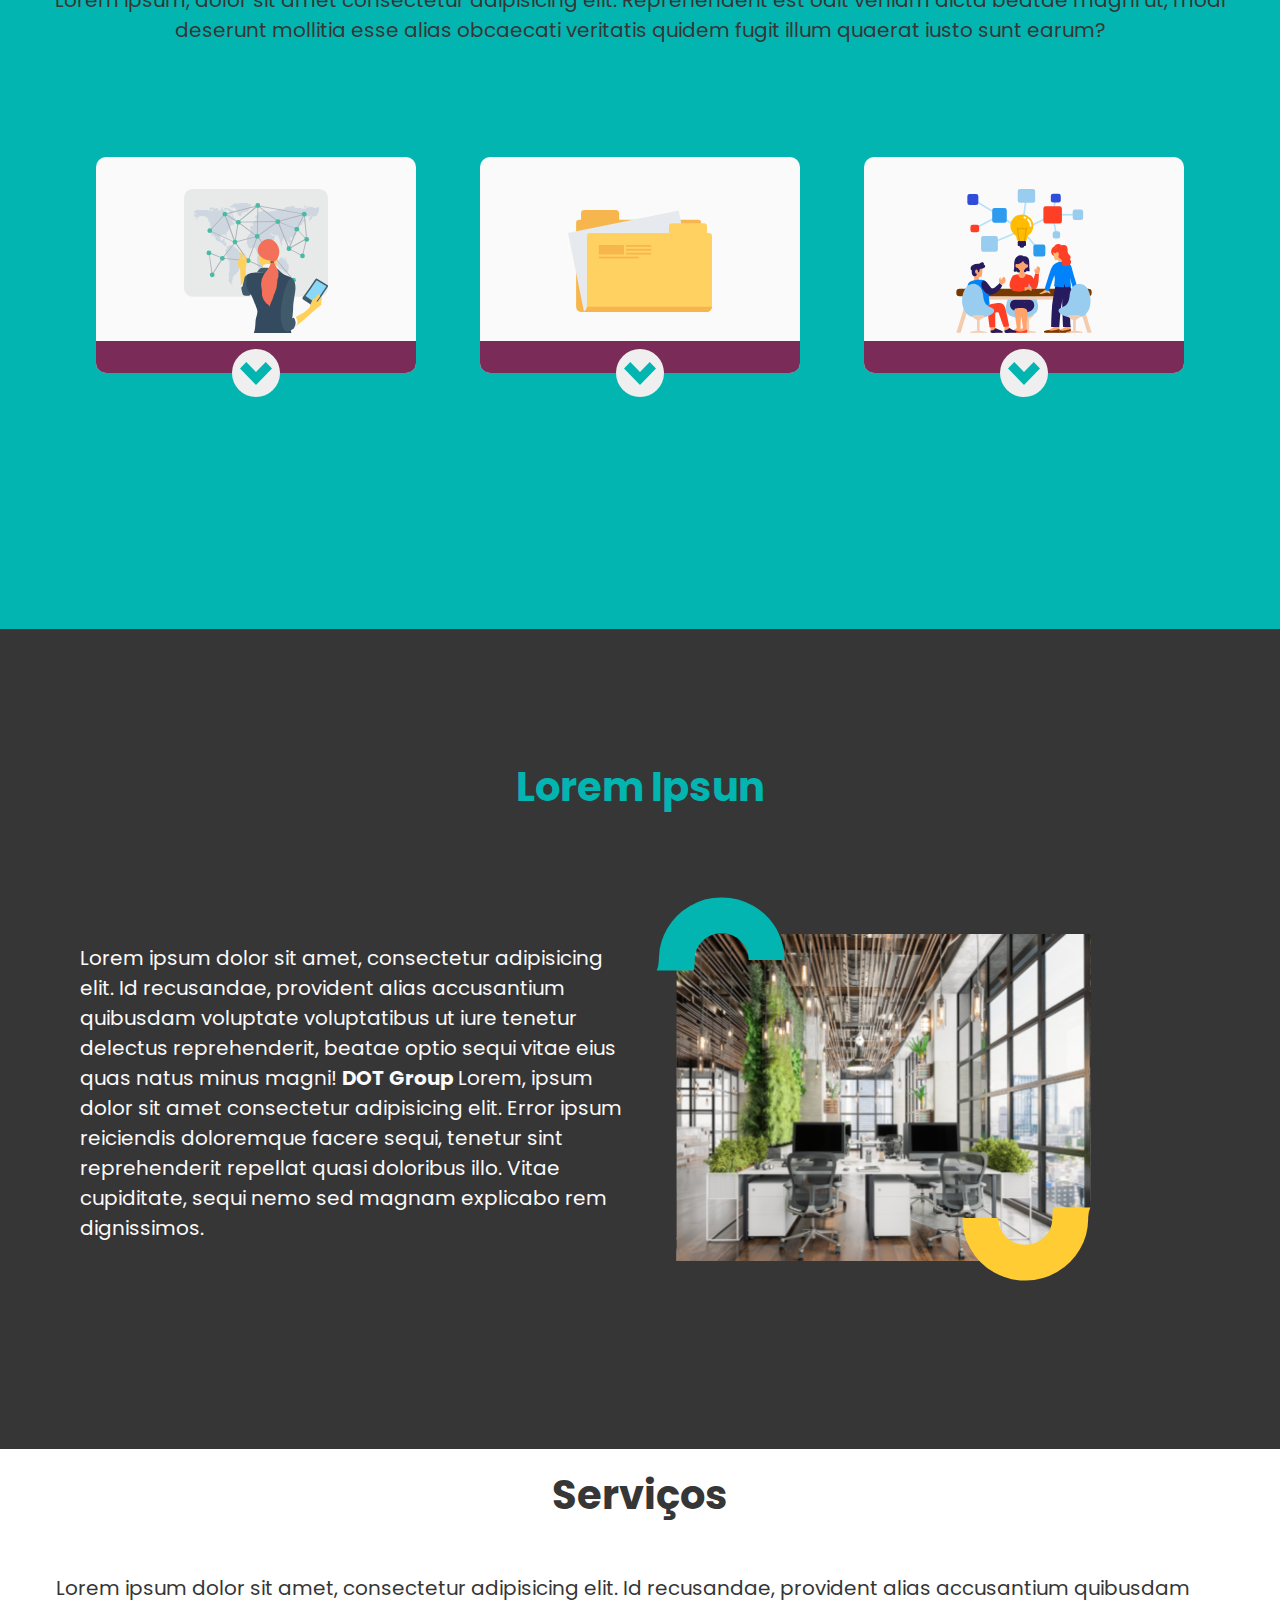
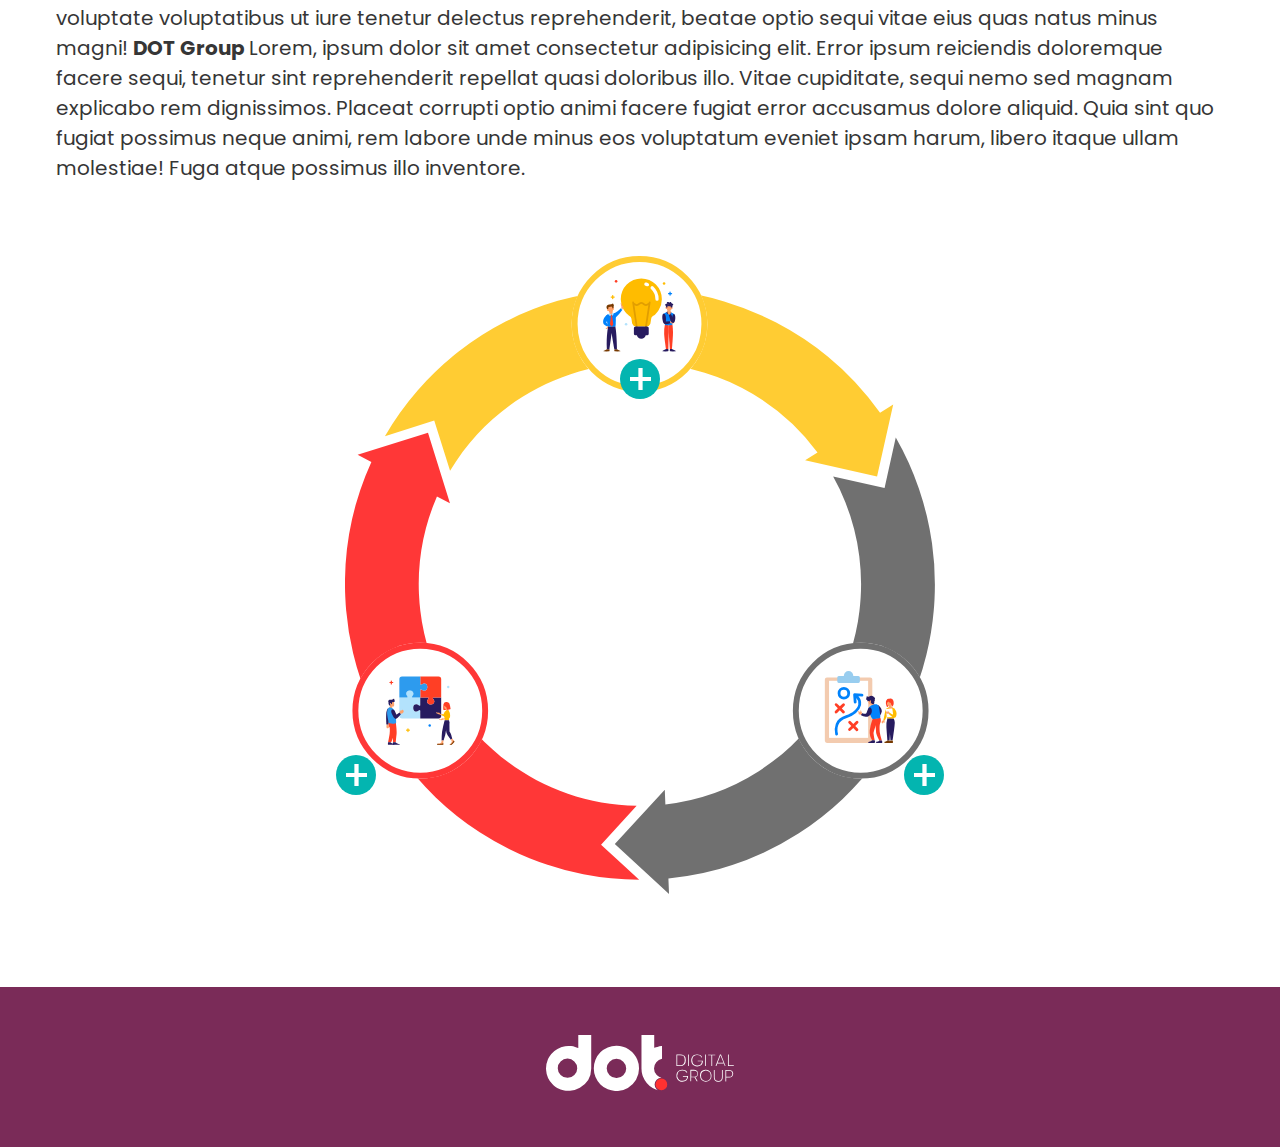
==== commit b072365d: "modified:   index.html" ====
--- a/index.html
+++ b/index.html
@@ -221,7 +221,6 @@
 
     <!-- JAVASCRIPT -->
     <script src="https://ajax.googleapis.com/ajax/libs/jquery/3.3.1/jquery.min.js"></script>
-
     <script src="script/main.js"></script>
   </body>
 </html>
--- a/styles/style.css
+++ b/styles/style.css
@@ -102,7 +102,7 @@
     background-image: url('../assets/fotos/header-360.png');
   }
 
-  /* ======= BUSINESS CONTAINER */
+  /* ======= BUSINESS CONTAINER ============ */
 
   #businessContainerDiv {
     flex-direction: column;
@@ -124,6 +124,12 @@
 
   #businessIconBlue {
     display: none;
+  }
+
+  /* ========== DROPDOWN =========== */
+  #cardContainer {
+    display: flex !important;
+    flex-wrap: wrap;
   }
 
   /* ========== 4 SECTION RESPONSIVA =========== */
@@ -302,19 +308,19 @@
 }
 
 #businessContainerP {
-  margin: 25px;
+  margin: 2rem;
 }
 
 .bulletsIcon {
   display: flex;
   width: 100%;
   align-items: center;
-  margin: 0 20px;
+  margin: 0 1rem;
 }
 .bulletsIcon img {
   display: flex;
-  width: 10px;
-  margin: 10px;
+  width: 0.65rem;
+  margin: 0.65rem;
   color: #ffcc33;
 }
 
@@ -349,6 +355,8 @@
   grid-template-columns: repeat(auto-fit, minmax(15rem, 1fr));
   gap: 2rem;
   padding: 5rem;
+  display: flex;
+  justify-content: center;
 }
 
 #cardContainer img {
@@ -380,6 +388,8 @@
   background: var(--body-color);
   border-radius: 10px;
   padding-top: 2rem;
+  flex: 1;
+  height: 100%;
 }
 
 #textShow1,
@@ -539,12 +549,6 @@
   display: none;
 }
 
-.textRed {
-  text-align: center;
-  padding-top: calc(20%);
-  margin: 2rem;
-}
-
 #baseCardContainer {
   display: flex;
   justify-content: space-around;
